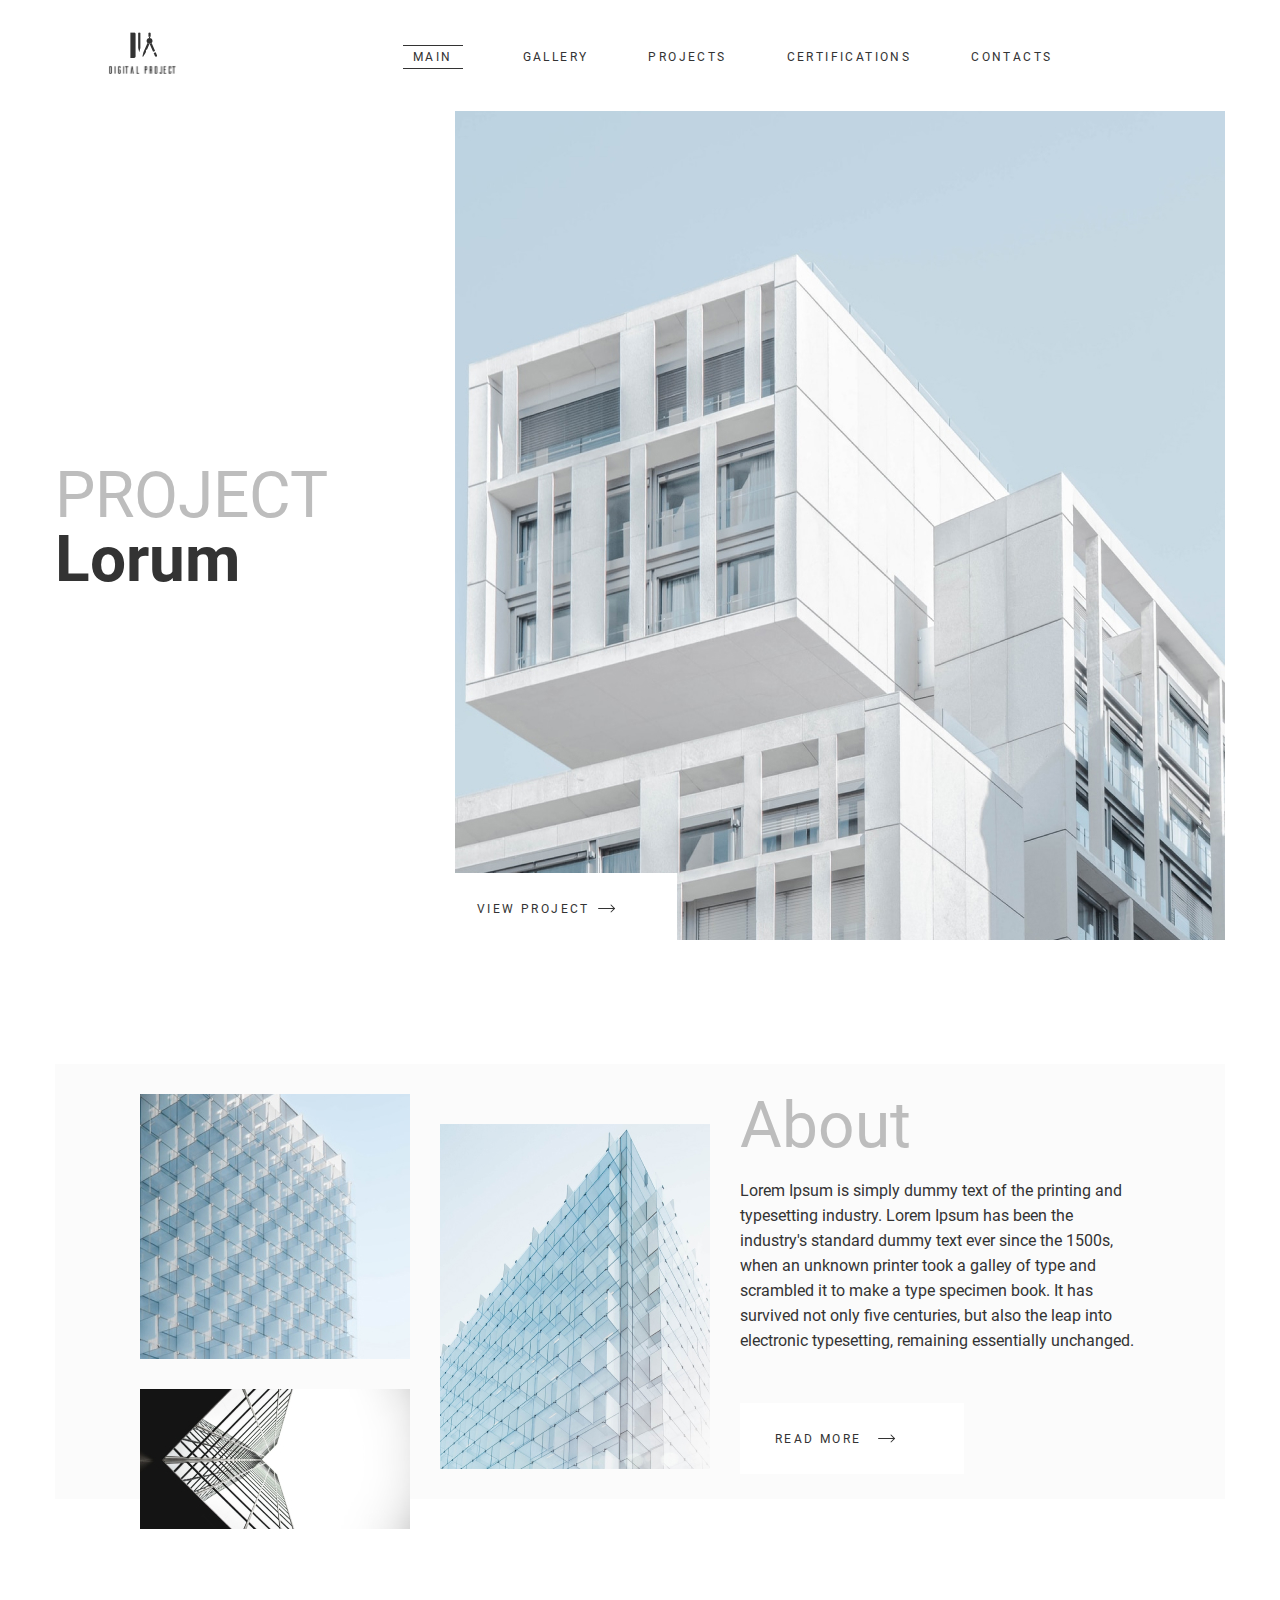
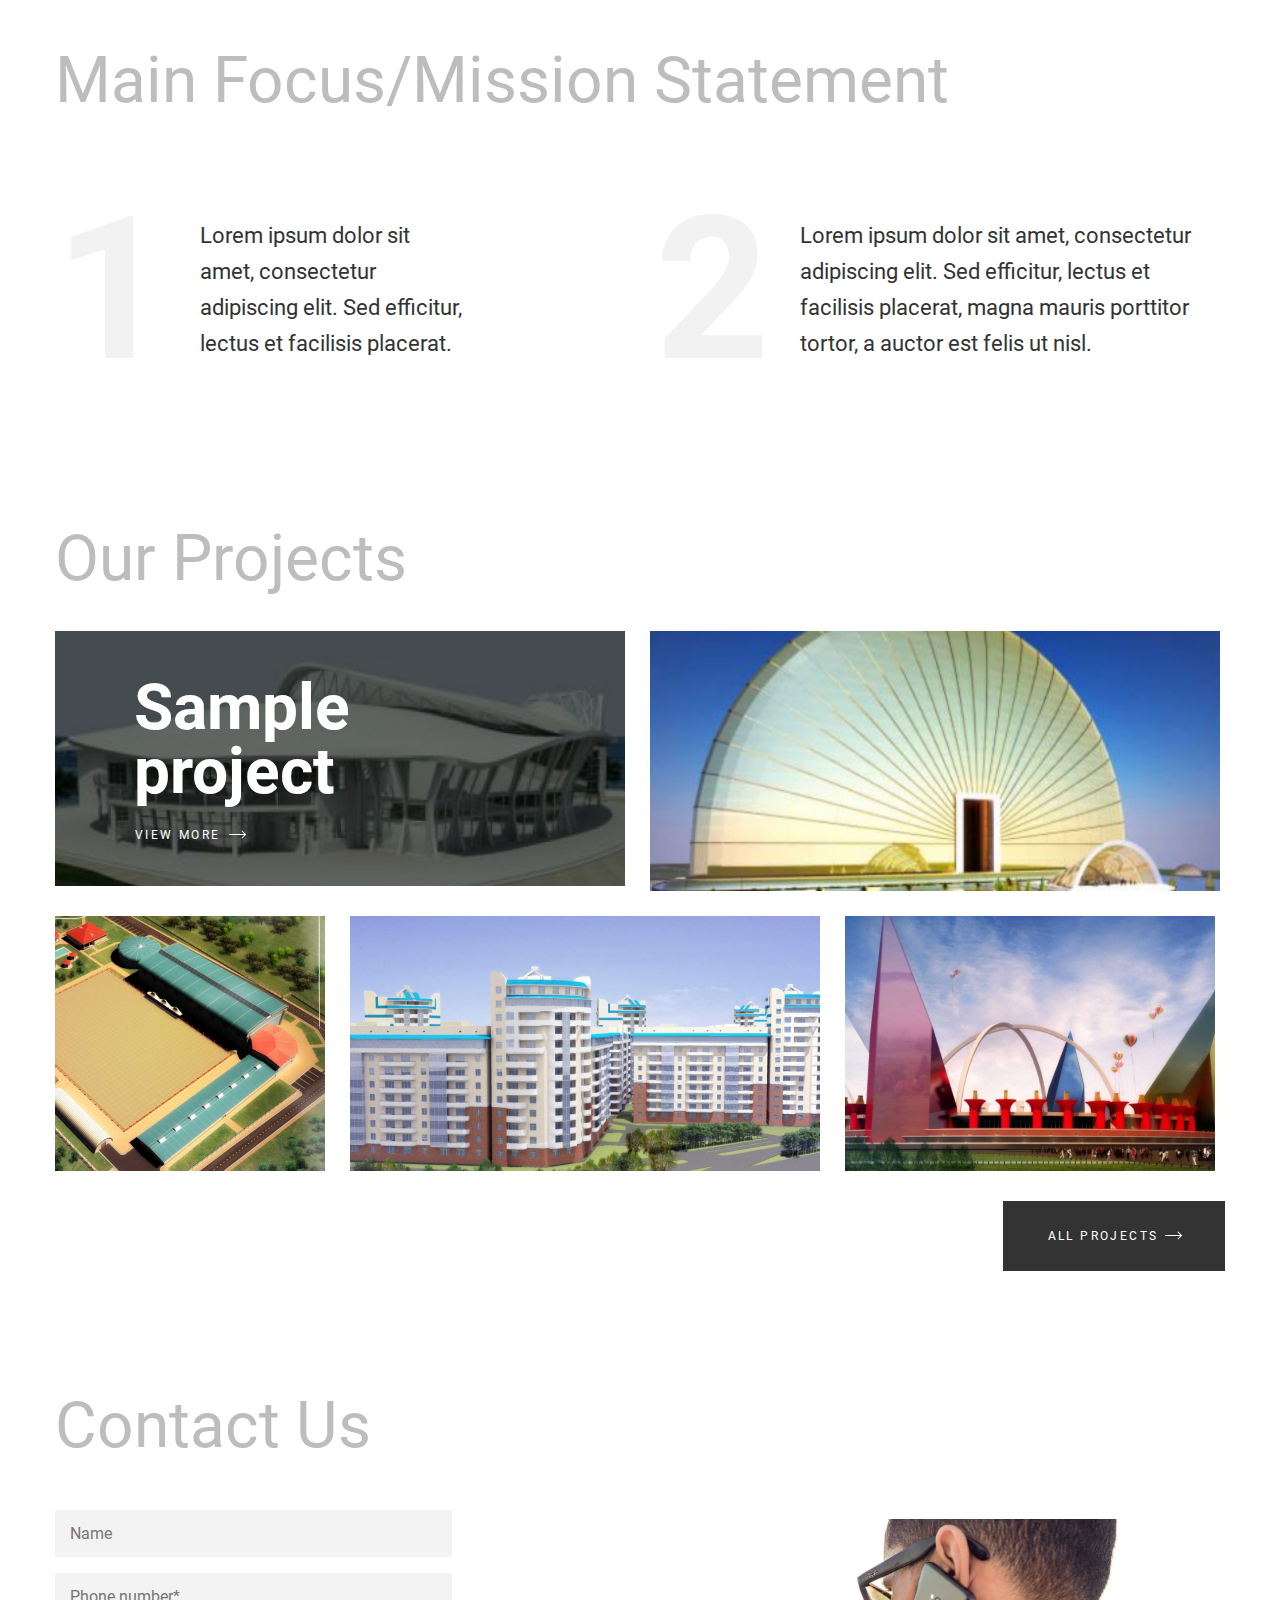
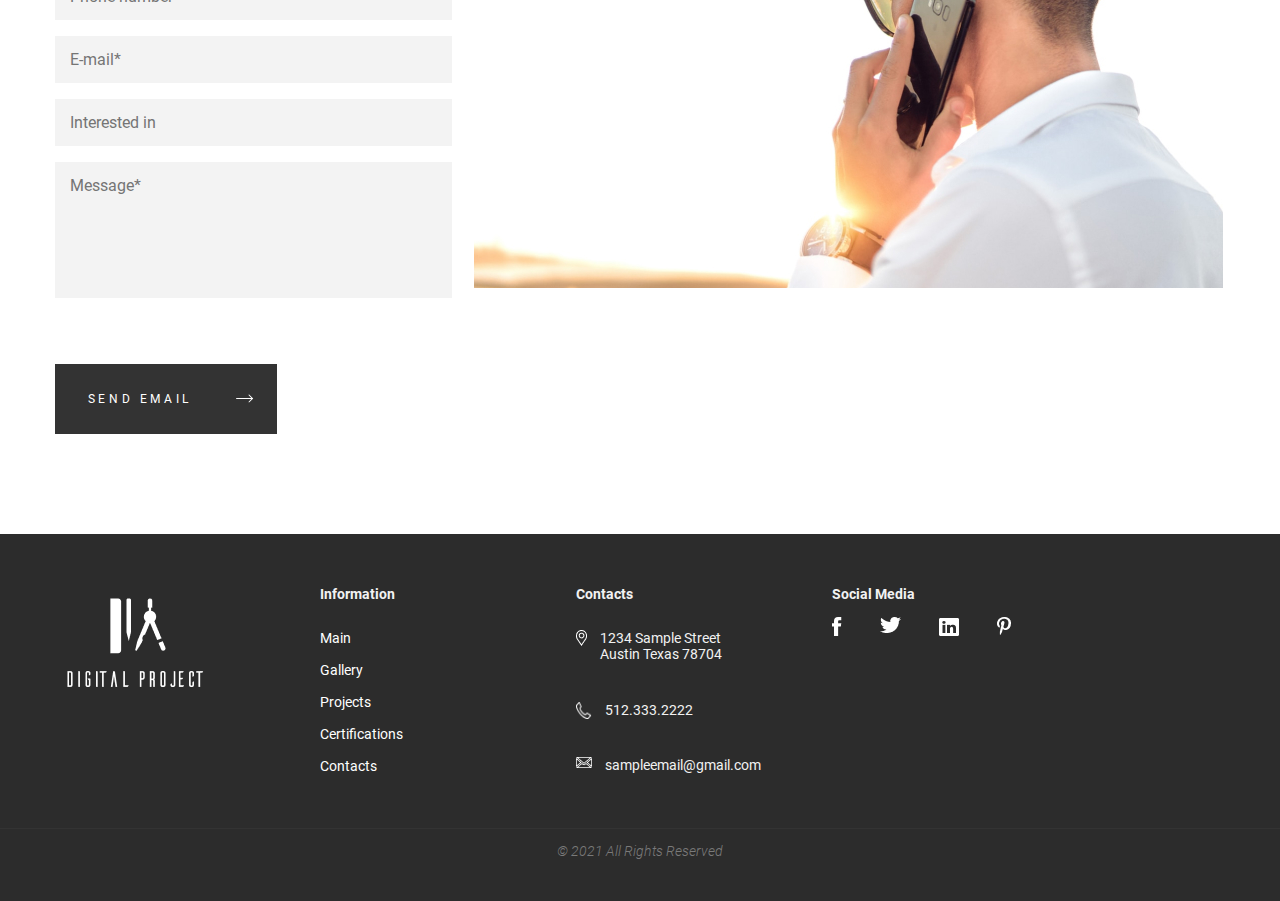
==== index.html @ c63ea902 "add" ====
<!DOCTYPE html>
<html lang="en">

<head>
    <meta charset="UTF-8">
    <meta http-equiv="X-UA-Compatible" content="IE=edge">
    <meta name="viewport" content="width=device-width, initial-scale=1.0">
    <title>DIGITAL PROJECT</title>
    <link rel="stylesheet" href="styles/normalize.css">
    <link rel="stylesheet" href="styles/style.css">
    <link rel="shortcut icon" href="assets/icons/logo-digital-project.svg" type="logo/svg">

</head>

<body>
    <!--Header start-->
    <header class="header">
        <div class="wrapper-full">
            <div class="header__container">
                <div class="header__logo">
                    <a href="#!" class="header__logo-link">
                        <img src="assets/icons/logo-digital-project.svg" alt="Digital project">
                    </a>
                </div>
                <nav class="header__nav">
                    <ul class="header__list">
                        <li class="header__list-item">
                            <a href="#!" class="header__nav-link header__nav-link-title">MAIN</a>
                        </li>
                        <li class="header__list-item">
                            <a href="#!" class="header__nav-link">GALLERY</a>
                        </li>
                        <li class="header__list-item">
                            <a href="project-1.html" class="header__nav-link">PROJECTS</a>
                        </li>
                        <li class="header__list-item">
                            <a href="#!" class="header__nav-link">CERTIFICATIONS</a>
                        </li>
                        <li class="header__list-item">
                            <a href="#!" class="header__nav-link">CONTACTS</a>
                        </li>
                    </ul>
                </nav>
            </div>
        </div>
    </header>
    <!--Header end-->
    <main class="main">
        <!--Hero start-->
        <div class="wrapper">
            <section class="hero">
                <div class="hero__title">
                    <h1 class="hero__title-first">PROJECT</h1>
                    <h2 class="hero__title-second">Lorum</h2>
                </div>
                <div class="hero__image">
                    <img class="hero__image-project-lorum" src="assets/images/img-project-lorum.jpg"
                        alt="Project Lorum">
                    <div class="hero__link">
                        <a href="#!" class="hero__link-view-project">VIEW PROJECT</a>
                    </div>
                </div>
            </section>
        </div>
        <!--Hero end-->

        <!--About start-->
        <div class="wrapper about__wrapper">
            <section class="about">

                <div class="about__images-wrapper">
                    <img src="assets/images/building-1.jpg" alt="Фотография белого здания на фоне неба.">
                    <img src="assets/images/building-3.jpg" alt="Фотография  белого здания.">
                    <img src="assets/images/building-2.jpg" alt="Фотография здания, вид снизу.">
                </div>

                <div class="about__content-wrapper">
                    <h2 class="about__title grey__title">About</h2>
                    <p class="about__text">
                        Lorem Ipsum is simply dummy text of the printing and typesetting industry. Lorem Ipsum has been
                        the
                        industry's standard dummy text ever since the 1500s, when an unknown printer took a galley of
                        type
                        and scrambled it to make a type specimen book. It has survived not only five centuries, but also
                        the
                        leap into electronic typesetting, remaining essentially unchanged.
                    </p>
                    <a href="#" class="about__link">Read More<img src="../assets/images/arrow-right.svg" alt="Стрелка вправо."></a>
                </div>
            </section>
        </div>
        <!--About end-->

        <!--Main-focus start-->
        <div class="wrapper main-focus__wrapper">
            <section class="main-focus">
                <h2 class="main-focus__title grey__title">Main Focus/Mission Statement</h2>
                <ol class="main-focus__list">
                    <li class="main-focus__item">Lorem ipsum dolor sit amet, consectetur adipiscing elit. Sed efficitur,
                        lectus et facilisis placerat.</li>
                    <li class="main-focus__item">Lorem ipsum dolor sit amet, consectetur adipiscing elit. Sed efficitur,
                        lectus et facilisis placerat, magna mauris porttitor tortor, a auctor est felis ut nisl.</li>
                </ol>
            </section>
        </div>
        <!--Main-focus end-->

       <!--Our-projests start-->

     <div class="wrapper our-projects__wrapper">
        <section class="our-projects">
           <h2 class="our-projects__title">Our Projects</h2>

            <div class="our-projects__container">
              
                <div class="our-projects__container__main">
                <h2 class="our-projects__container__main__title">Sample project</h2>
                <img class="our-projects__container__main__image" src="assets/images/our-projects-1.jpg" alt="Проект здания">
                
                <div class="our-projects__container__main__link">
                  <a href="#" class="our-projects__container__main__link-view-more">VIEW MORE</a>
                </div>
                </div>

               <img src="assets/images/our-projects-2.jpg" alt="Проект здания в виде веера">
               <img src="assets/images/our-projects-3.jpg" alt="Проект придомовой территории">
               <img src="assets/images/our-projects-4.jpg" alt="Проект жилищного комплекса">
               <img src="assets/images/our-projects-5.jpg" alt="Архитектурный проект">
            </div>
  
          <div class="our-projects__link">
           <a href="#!" class="our-projects__link-all-projects">ALL PROJECTS</a>
          </div>
       </div>
    </section>

    <!--Our-projests end-->


    <!--Contact-us start-->

    <div class="wrapper contact-us__wrapper">
    <section class="contact-us">
       <h2 class="contact-us__title">Contact Us</h2>

       <div class="contact-us__content">
        <form class="contact-us__content__form" action="script.php" method="post" >
              <p>
              <input type="text" name="name" id="name" placeholder="Name"/> 
              </p>
              <p>
              <input type="tel" name="number" id="number" placeholder="Phone number*" required/> 
              </p>
              <p>
              <input type="email" class="form-control" name="e-mail" id="e-mail" placeholder="E-mail*" required/>
              </p>
              <p>
              <input type="text" name="interest" id="interest" placeholder="Interested in"/>
              </p>
              <p >
              <input class="textarea" type="text" name="message" id="message" placeholder="Message*" required/>
              </p>
              <div class="contact-us__content__form-button">
                <input class="contact-us__content__form-button-send-email" type="button" value="Send email">
              </div>
        </form>
           <div class="contact-us__content-image">
             <img class="contact-us__content-image-send-email" src="assets/images/contact-us.jpg" alt="contact-us">
           </div>

       </div>
     </section>
 </div>
<!--Contact-us end-->

    </main>

<!-- Footer start -->
    <footer class="footer">
        <div class="footer__logo">
            <img class="footer__logo__pic" src="/assets/icons/footer-logo.png" alt="Digital-Project-logo">
        </div>
        <div class="footer__info">
            <p class="info__subtitle">Information</p>
            <nav class="info__nav">
                <ul class="info__list">
                    <li class="info__list-item">
                        <a class="info__list-item__link" href="#!">Main</a>
                    </li>
                    <li class="info__list-item">
                        <a class="info__list-item__link" href="#!">Gallery</a>
                    </li>
                    <li class="info__list-item">
                        <a class="info__list-item__link" href="#!">Projects</a>
                    </li>
                    <li class="info__list-item">
                        <a class="info__list-item__link" href="#!">Certifications</a>
                    </li>
                    <li class="info__list-item">
                        <a class="info__list-item__link" href="#!">Contacts</a>
                    </li>
                </ul>
            </nav>
        </div>
        <div class="footer__contacts">
            <p class="contacts__subtitle">Contacts</p>
            <div class="contacts__address">
                <img class="contacts__address__icon" src="/assets/icons/logo-contacts-address.png" alt="address-icon">
                <p class="contacts__address__text">1234 Sample Street <br> Austin Texas 78704</p>
            </div>
            <div class="contacts__phone">
                <img class="contacts__phone__icon" src="/assets/icons/logo-contacts-phone.png" alt="contact-icon">
                <p class="contacts__phone__text">512.333.2222</p>
            </div>
            <div class="contacts__email">
                <img class="contacts__email__icon" src="/assets/icons/logo-contacts-email.png" alt="email-icon">
                <p class="contacts__email__text">sampleemail@gmail.com</p>
            </div>
        </div>
        <div class="footer__social-media">
            <p class="social-media__subtitle">Social Media</p>
            <div class="social-media__logos">
            <div class=" social-media__facebook">
                <a class="social-media__facebook__link" href="#!"><img class="social-media__facebook__logo" src="/assets/icons/logo-social-facebook.png" alt="facebook-icon"></a>
            </div>
            <div class="social-media__logos  social-media__twitter">
                <a class="social-media__twitter__link" href="#!"><img class="social-media__twitter__logo" src="/assets/icons/logo-social-twitter.png" alt="twitter-logo"></a>
            </div>
            <div class="social-media__logos  social-media__linkedin">
                <a class="social-media__linkedin__link" href="#!"><img class="social-media__linkedin__logo" src="/assets/icons/logo-social-linkedin.png" alt="linkedin-logo"></a>
            </div>
            <div class="social-media__logos  social-media__pinterest">
                <a class="social-media__pinterest__link" href="#!"><img class="social-media__pinterest__logo" src="/assets/icons/logo-social-pinterest.png" alt="pintereast-logo"></a>
            </div>
        </div>
    </div>
        <address class="footer__address">
            <p class="address__text">&copy; 2021 All Rights Reserved</p>
        </address>
    </footer>
</body>

</html>
---- styles/style.css ----
/* roboto-300italic - latin */
@font-face {
    font-display: swap;
    /* Check https://developer.mozilla.org/en-US/docs/Web/CSS/@font-face/font-display for other options. */
    font-family: 'Roboto';
    font-style: italic;
    font-weight: 300;
    src: url('../assets/fonts/roboto-v30-latin-300italic.woff2') format('woff2'),
        /* Chrome 36+, Opera 23+, Firefox 39+ */
        url('../assets/fonts/roboto-v30-latin-300italic.woff') format('woff');
    /* Chrome 5+, Firefox 3.6+, IE 9+, Safari 5.1+ */
}

/* roboto-regular - latin */
@font-face {
    font-display: swap;
    /* Check https://developer.mozilla.org/en-US/docs/Web/CSS/@font-face/font-display for other options. */
    font-family: 'Roboto';
    font-style: normal;
    font-weight: 400;
    src: url('../assets/fonts/roboto-v30-latin-regular.woff2') format('woff2'),
        /* Chrome 36+, Opera 23+, Firefox 39+ */
        url('../assets/fonts/roboto-v30-latin-regular.woff') format('woff');
    /* Chrome 5+, Firefox 3.6+, IE 9+, Safari 5.1+ */
}

/* roboto-500 - latin */
@font-face {
    font-display: swap;
    /* Check https://developer.mozilla.org/en-US/docs/Web/CSS/@font-face/font-display for other options. */
    font-family: 'Roboto';
    font-style: normal;
    font-weight: 500;
    src: url('../assets/fonts/roboto-v30-latin-500.woff2') format('woff2'),
        /* Chrome 36+, Opera 23+, Firefox 39+ */
        url('../assets/fonts/roboto-v30-latin-500.woff') format('woff');
    /* Chrome 5+, Firefox 3.6+, IE 9+, Safari 5.1+ */
}

/* roboto-700 - latin */
@font-face {
    font-display: swap;
    /* Check https://developer.mozilla.org/en-US/docs/Web/CSS/@font-face/font-display for other options. */
    font-family: 'Roboto';
    font-style: normal;
    font-weight: 700;
    src: url('../assets/fonts/roboto-v30-latin-700.woff2') format('woff2'),
        /* Chrome 36+, Opera 23+, Firefox 39+ */
        url('../assets/fonts/roboto-v30-latin-700.woff') format('woff');
    /* Chrome 5+, Firefox 3.6+, IE 9+, Safari 5.1+ */
}

html {
    height: 100%;
    /* Делаем стики-футер */
}

*,
:after,
:before {
    -webkit-box-sizing: content-box;
    -moz-box-sizing: content-box;
    box-sizing: content-box;
}

body {
    font-family: 'Roboto', sans-serif;
    font-style: normal;
    font-weight: 400;
    font-size: 16px;
    line-height: 1.2;
    color: #333333;
    /* Делаем стики-футер */
    display: grid;
    grid-template-rows: auto 1fr auto;
    min-height: 100%;
}

img {
    max-width: 100%;
}

.wrapper-full {
    max-width: 1440px;
    margin: 0 auto;
    padding: 0 15px;

}

.wrapper {
    max-width: 1170px;
    margin: 0 auto;
    padding: 0 15px;

}

.grey__title {
    font-weight: 300;
    font-size: 64px;
    line-height: 64px;
    color: #BDBDBD;
}

.black-text {
    color: #333333;
    font-weight: 700;
}

.visually-hidden {
    position: absolute;
    width: 1px;
    height: 1px;
    margin: -1px;
    border: 0;
    padding: 0;
    white-space: nowrap;
    clip-path: inset(100%);
    clip: rect(0 0 0 0);
    overflow: hidden;
}


/* Header styles start */

header {
    width: 100%;
    top: 0;
}

.header__container {
    display: flex;
    flex-wrap: wrap;
    align-items: center;
    justify-content: space-around;
    padding-top: 30px;
    padding-bottom: 30px;
}

.header__list {
    display: flex;
    flex-wrap: wrap;
}

.header__list-item {
    list-style: none;
    margin-right: 60px;
}

.header__list-item:last-child {
    margin-right: 120px;
}

.header__nav-link {
    font-size: 12px;
    line-height: 12px;
    text-transform: uppercase;
    letter-spacing: 0.2em;
    color: #333333;
    text-decoration: none;
}

.header__nav-link:hover,
.header__nav-link:active,
.header__nav-link:focus {
    opacity: 0.40;
}

.header__nav-link-title {
    padding: 4px 10px;
    border-top: solid 1.5px #333333;
    border-bottom: solid 1.5px #333333;
}

/*hamburger-menu start*/

.checkbox-toggle {
    display: none;
}

.hamburger-menu {
    display: none;
    font-size: 24px;
    cursor: pointer;
}

.hamburger-line {
    background-color: #333333;
    display: block;
    height: 2px;
    position: relative;
    width: 44px;
}

.hamburger-line::before,
.hamburger-line::after {
    background-color: #333333;
    display: block;
    content: '';
    position: absolute;
    transition: all .3s;
    width: 100%;
    height: 100%;
}

.hamburger-line::before {
    top: 10px;
}

.hamburger-line::after {
    top: -10px;
}

/*hamburger-menu end*/


/* Header styles end */

/* Hero styles start */
.hero {
    display: flex;
    flex-wrap: wrap;
    align-items: center;
    justify-content: space-between;
    margin-bottom: 120px;
}

.hero__title-first {
    font-weight: 300;
    font-size: 64px;
    line-height: 64px;
    color: #BDBDBD;
    margin: 0px;
}

.hero__title-second {
    font-weight: 700;
    font-size: 64px;
    line-height: 64px;
    color: #333333;
    margin: 0px;
}

.hero__image {
    position: relative;
}

.hero__link {
    width: 222px;
    height: 71px;
    display: flex;
    align-items: center;
    position: absolute;
    transform: translateY(-100%);
    background-color: white;
}

.hero__link-view-project {
    font-size: 12px;
    line-height: 12px;
    letter-spacing: 0.2em;
    text-transform: uppercase;
    color: #333333;
    text-decoration: none;
    background: url(../assets/images/icon-hero-link.svg) no-repeat 90% center;
    transition: .6s all;
    padding: 30px 42px 30px 22px;
}

.hero__link-view-project:hover,
.hero__link-view-project:focus {
    background: url(../assets/images/icon-hero-link.svg) no-repeat right center;
    opacity: .65;
}

/* Hero styles end */

/* About styles start */

.about__wrapper {
    margin-bottom: 150px;
}


.about {
    display: flex;
    flex-wrap: wrap;
    justify-content: center;
    background-color: #FBFBFB;
    height: 435px;
}

.about__images-wrapper {
    width: 570px;
    display: grid;
    grid-template-columns: 1fr 1fr;
    grid-template-areas: "image1 image2"
        "image3 image2";
    gap: 30px;
}

.about__images-wrapper img:nth-child(1) {
    margin-top: 30px;
    grid-area: image1;
}

.about__images-wrapper img:nth-child(2) {
    margin-top: 60px;
    grid-area: image2;
}

.about__images-wrapper img:nth-child(3) {
    grid-area: image3;
}

.about__content-wrapper {
    width: 400px;
    margin-left: 30px;
    display: flex;
    flex-direction: column;
}

.about__title {
    margin: 0;
    margin-top: 30px;
}

.about__text {
    line-height: 25px;
    margin: 0;
    margin-top: 20px;
}

.about__link {
    text-decoration: none;
    font-weight: 400;
    font-size: 12px;
    line-height: 12px;
    letter-spacing: 0.2em;
    text-transform: uppercase;
    color: #333333;
    padding: 30px 68px 29px 35px;
    background-color: #ffffff;
    align-self: flex-start;
    margin-top: 50px;
    background-color: #ffffff;
    margin-bottom: 30px;
}

.about__content-wrapper img {
    margin-left: 16px;
}

.about__link:hover,
.about__link:focus {
    opacity: .65;
}

.about__link img:hover {
    transition: .6s all;
}

/* About styles end */

/* Main-focus styles start */

.main-focus__wrapper {
    margin-bottom: 120px;
}

.main-focus__title {
    margin-bottom: 60px;
}

.main-focus__list li {
    display: flex;
    font-size: 22px;
    line-height: 36px;
    color: #333333;
    align-items: center;
    gap: 30px;
}

.main-focus__list li:first-child {
    width: 413px;
}

.main-focus__list li:nth-child(2) {
    width: 570px;
}

.main-focus__list {
    list-style-type: none;
    /* Убираем исходные маркеры */
    counter-reset: my-counter;
    /* Задаём имя счетчика */
    display: flex;
    flex-wrap: wrap;
    justify-content: space-between;
    padding: 0;
}

.main-focus__list li::before {
    content: counter(my-counter);
    /* Выводим число */
    counter-increment: my-counter;
    /* Увеличиваем значение счётчика */
    font-style: normal;
    font-weight: 900;
    font-size: 200px;
    line-height: 234px;
    color: #F2F2F2;
    display: block;
}

@media (max-width: 1046px) {
    .about {
        height: 100%;
    }
}

/* Main-focus styles end */

/* Our-projects styles start */

.our-projects__wrapper {
    width: 100%;
    margin-bottom: 70px;
}


.our-projects__title {
    font-weight: 300;
    font-size: 64px;
    line-height: 64px;
    color: #BDBDBD;
    margin-bottom: 40px;
}

.our-projects__container {
    display: flex;
    flex-wrap: wrap;
    gap: 25px;

}

.our-projects__container__main {
    position: relative;
}

.our-projects__container__main__title {
    font-style: normal;
    font-weight: 700;
    font-size: 64px;
    line-height: 64px;
    color: #FFFFFF;
    width: 64px;
    position: absolute;
    top: 120px;
    left: 79px;
    transform: translateY(-100%);
    z-index: 1;
}

.our-projects__container__main__link {
    width: 221.81px;
    height: 71px;
    display: flex;
    align-items: center;
    position: absolute;
    left: 60px;
    padding-bottom: 20px;
    transform: translateY(-100%);
}

.our-projects__container__main__link-view-more {
    font-size: 12px;
    line-height: 12px;
    letter-spacing: 0.2em;
    text-transform: uppercase;
    color: white;
    text-decoration: none;
    background: url(../assets/images/arrow-2-right-long.svg) no-repeat 90% center;
    transition: .6s all;
    padding: 30px 42px 30px 20px;
}

.our-projects__container__main__link-view-more:hover,
.our-projects__container__main__link-view-more:focus {
    background: url(../assets/images/arrow-2-right-long.svg) no-repeat right center;
    opacity: .65;
}


.our-projects__container__main__image {
    filter: brightness(50%);
}


.our-projects__link {
    width: 221.81px;
    height: 70px;
    position: relative;
    display: flex;
    align-items: center;
    justify-content: center;
    transform: translateY(-100%);
    background-color: #333333;
    margin-top: 100px;
    margin-left: auto;
}

.our-projects__link-all-projects {
    font-size: 12px;
    line-height: 12px;
    letter-spacing: 0.2em;
    text-transform: uppercase;
    color: #ffffff;
    text-decoration: none;
    background: url(../assets/images/arrow-2-right-long.svg) no-repeat 90% center;
    transition: .6s all;
    padding: 30px 42px 30px 20px;
}

.our-projects__link-all-projects:hover,
.our-projects__link-all-projects:focus {
    background: url(../assets/images/arrow-2-right-long.svg) no-repeat right center;
    opacity: .65;
}

/* Our-projects styles end */

/* Contact-us styles start */

.contact-us {
    margin-bottom: 150px;
}

.contact-us__title {
    font-weight: 300;
    font-size: 64px;
    line-height: 30px;
    color: #BDBDBD;
}

.contact-us__content {
    display: flex;
    flex-wrap: wrap;
    gap: 22px;
}

input {
    background-color: #F3F3F3;
    border: none;
    width: 380px;
    height: 45px;
    color: #8D8D8D;
    padding-left: 15px;  
}


.textarea {
    padding-bottom: 90px;
}

.contact-us__content__form-button {
    position: relative;
    width: 221.81px;
    height: 70px;
    top: 120px;
    display: flex;
    align-items: center;
    justify-content: center;
    transform: translateY(-100%);
    background-color: #333333;
}


.contact-us__content__form-button-send-email {
    font-size: 12px;
    line-height: 12px;
    letter-spacing: 0.3em;
    text-transform: uppercase;
    color: #ffffff;
    text-decoration: none;
    background: url(../assets/images/arrow-2-right-long.svg) no-repeat 90% center;
    transition: .6s all;
    padding: 30px 72px 30px 20px;
}

.contact-us__content__form-button-send-email:hover,
.contact-us__content__form-button-send-email:focus {
    background: url(../assets/images/arrow-2-right-long.svg) no-repeat right center;
    opacity: .65;
}

.contact-us__content-image {
   margin-top: 25px;
}

/* Contact-us styles end */


/* Footer styles start */

.footer {
    background-color: #2C2C2C;
    color: #F2F2F2;
    font-size: 14px;
    display: grid;
    grid-template-columns: 25% 20% 20% 35%;
    grid-template-rows: 80% 20%;
}

.footer__logo {
    grid-column: 1 / 2;
    grid-row: 1 / 2;
    margin: 20% 20% 50% 20%;
}

.info__subtitle,
.social-media__subtitle,
.contacts__subtitle {
    font-weight: 700;
}

/* Info Block */
.footer__info {
    grid-column: 2 / 3;
    grid-row: 1 / 2;
    margin-top: 15%;
}

.info__list {
    padding-left: 0;
    padding-top: 5%;
}

.info__list-item {
    list-style-type: none;
    margin-bottom: 6%;
}

.info__list-item__link {
    text-decoration: none;
    color: white;
    font-weight: 300;
}

/* Contacts Block */

.footer__contacts {
    grid-column: 3 / 4;
    grid-row: 1 / 2;
    margin-top: 15%;
}

.contacts__address {
    display: flex;
    padding-top: 5%;
}

.contacts__address__text,
.contacts__phone__text,
.contacts__email__text {
    margin: 0% 40% 15% 5%;
}

.contacts__address__icon {
    max-height: 16px;
    max-width: 11px;
}

.contacts__phone {
    display: flex;
}

.contacts__phone__icon {
    max-height: 17px;
    max-width: 16px;
}

.contacts__email {
    display: flex;
}

.contacts__email__icon {
    max-height: 11px;
    max-width: 16px;
}

/* Social-media Block */

.footer__social-media {
    grid-column: 4 / 5;
    grid-row: 1 / 2;
    margin-top: 8.5%;
    margin-right: 60%;
}

.social-media__logos {
    display: flex;
    justify-content: space-between;
}

/* Address Block */

.footer__address {
    grid-column: 1 / 5;
    grid-row: 2 / 3;
    border-top: solid 1.5px #333333;
}

.address__text {
    color: rgba(200, 200, 200, 0.5);
    text-align: center;
}

/* Footer styles end */

/* Project-1 styles start */

.main-projects__title {
    margin: 0;
    padding: 0;
    display: block;
    width: 270px;
    margin-top: 60px;
    margin-bottom: 60px;
}

.main-projects__list {
    list-style-type: none;
    margin: 0;
    padding: 0;
    display: flex;
    flex-wrap: wrap;
    gap: 30px
}

.main-projects__item {
    width: 1170px;
    display: flex;
    gap: 30px;
}

.main-projects__subtitle {
    margin: 0;
    padding: 0;
    font-weight: 300;
    font-size: 40px;
    line-height: 47px;
    color: #BDBDBD;
    margin-top: 30px;
}

.main-projects__text {
    line-height: 25px;
    margin: 0;
    padding: 0;
    margin-top: 73px;
}

.main-projects__link {
    display: inline-flex;
    margin-top: 64px;
}

.pagination-wrapper {
    display: flex;
    align-items: center;
    margin-top: 60px;
    margin-bottom: 120px;
}

.pages__wrapper {
    font-style: normal;
    font-weight: 400;
    font-size: 24px;
    line-height: 24px;
    margin-right: 29px;
}

.pages__link {
    text-decoration: none;
    color: #BDBDBD;
}

.pages__link--active {
    color: #333333;
}

.pagination {
    list-style-type: none;
    margin: 0;
    padding: 0;
    display: flex;
    gap: 23px;
}

@media (max-width: 1212px) {

    .main-projects__title {
        margin-top: 30px;
    }

    .main-projects__item {
        flex-direction: column;
    }

    .main-projects__subtitle {
        margin-top: 0;
    }

    .main-projects__text {
        margin-top: 30px;
    }

    .main-projects__link {
        margin-top: 30px;
    }

    .pagination-wrapper {
        margin-bottom: 60px;
        margin-top: 30px;
    }
}


/* Project-1 styles ends */

/* Project-2 styles starts */

.flex-container {
    display: flex;
    flex-wrap: wrap;
    gap: 30px;
    margin-bottom: 169px;
}

.flex-container__text {
    max-width: 721px;
    line-height: 25px;
}

@media (max-width: 1217px) {
    .flex-container__second-image {
        display: none;
    }

    .flex-container__text {
        max-width: 100%;
    }

    .flex-container {
        margin-bottom: 60px;
    }
}


/* Main-Media start*/

@media screen and (max-width:1024px) {

    .header__list-item:last-child {
        margin-right: 0px;
    }

    .header__container {
        justify-content: space-between;
    }

}

@media screen and (max-width:808px) {
    .header__list {
        /* display: none;*/
        max-height: 0px;
        overflow: hidden;
        position: absolute;
        background-color: #BDBDBD;
        text-align: center;
        right: 0;
        left: 0;


    }

    .checkbox-toggle:checked~.header__list {
        display: block;
        max-height: 100%;
        transition: all .5s;
    }

    .hamburger-menu {
        display: block;
        padding: 20px 15px;
    }
}

/* Main-Media end*/
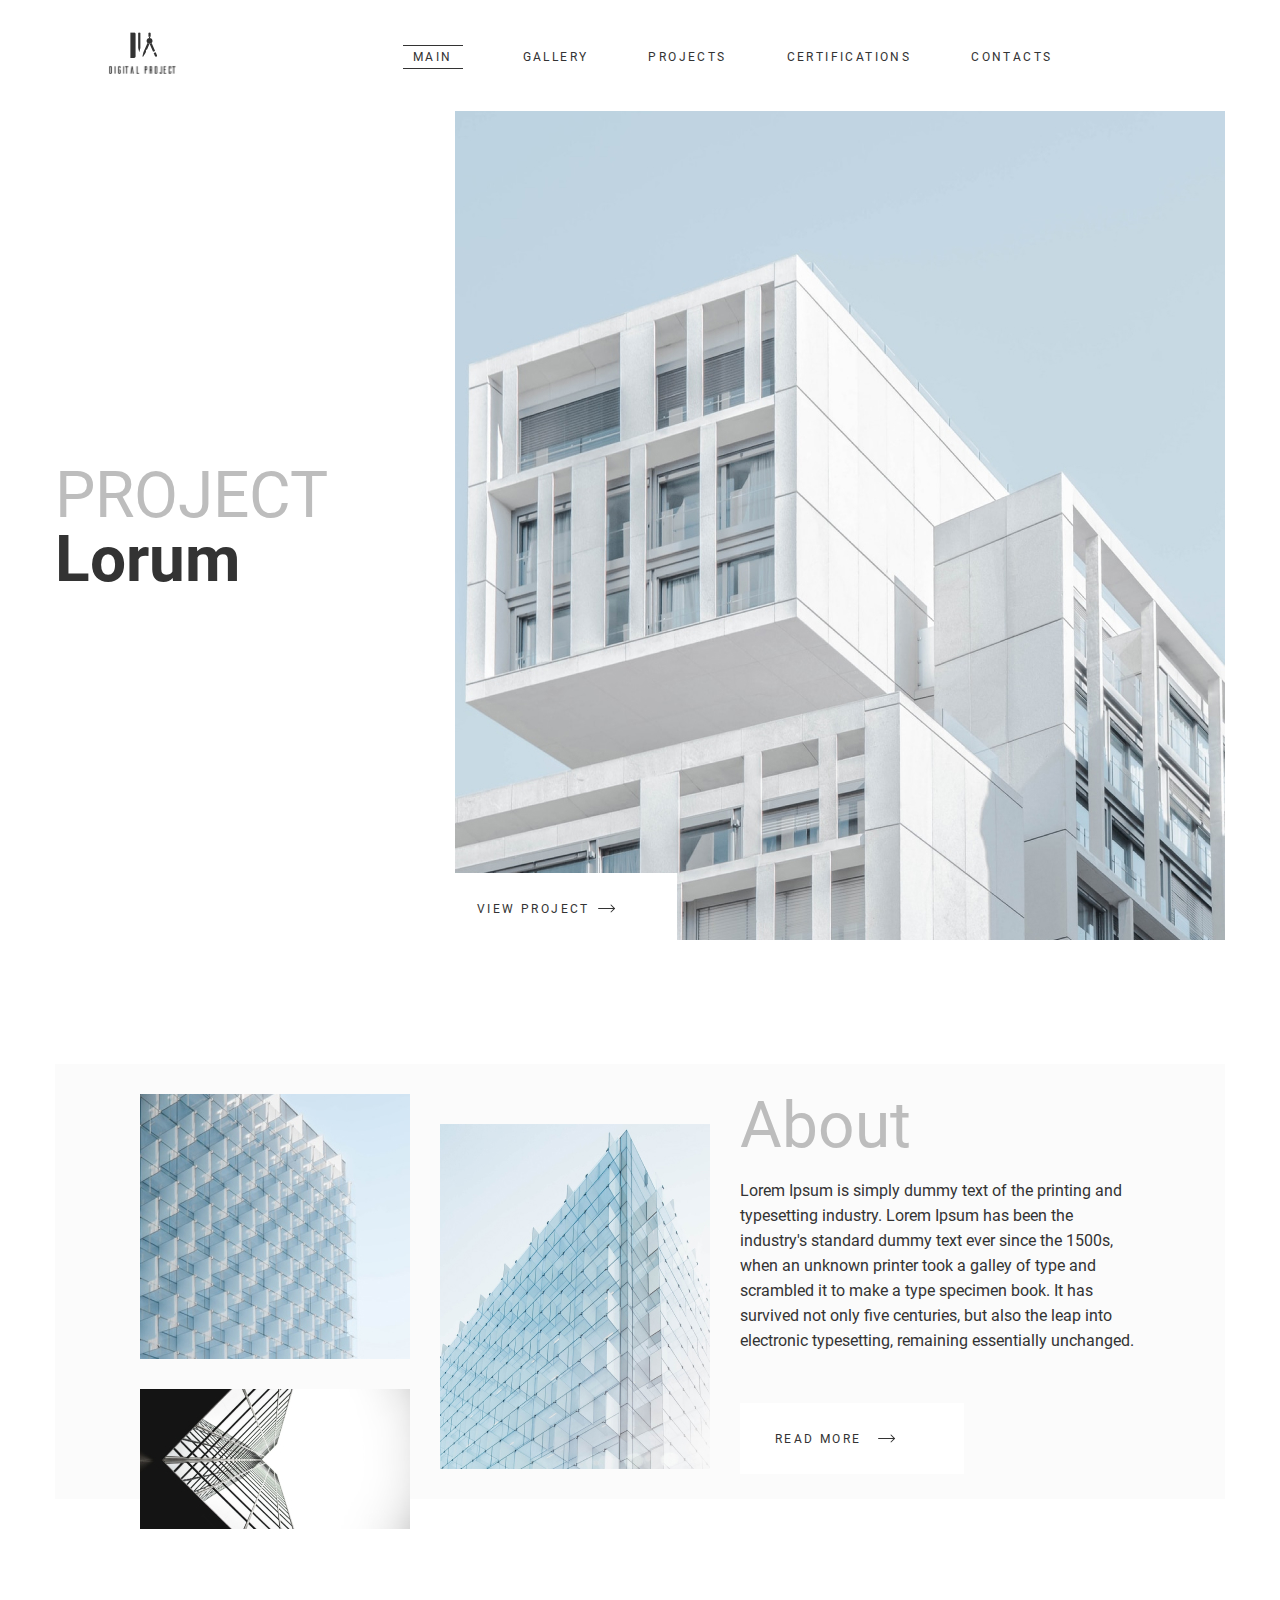
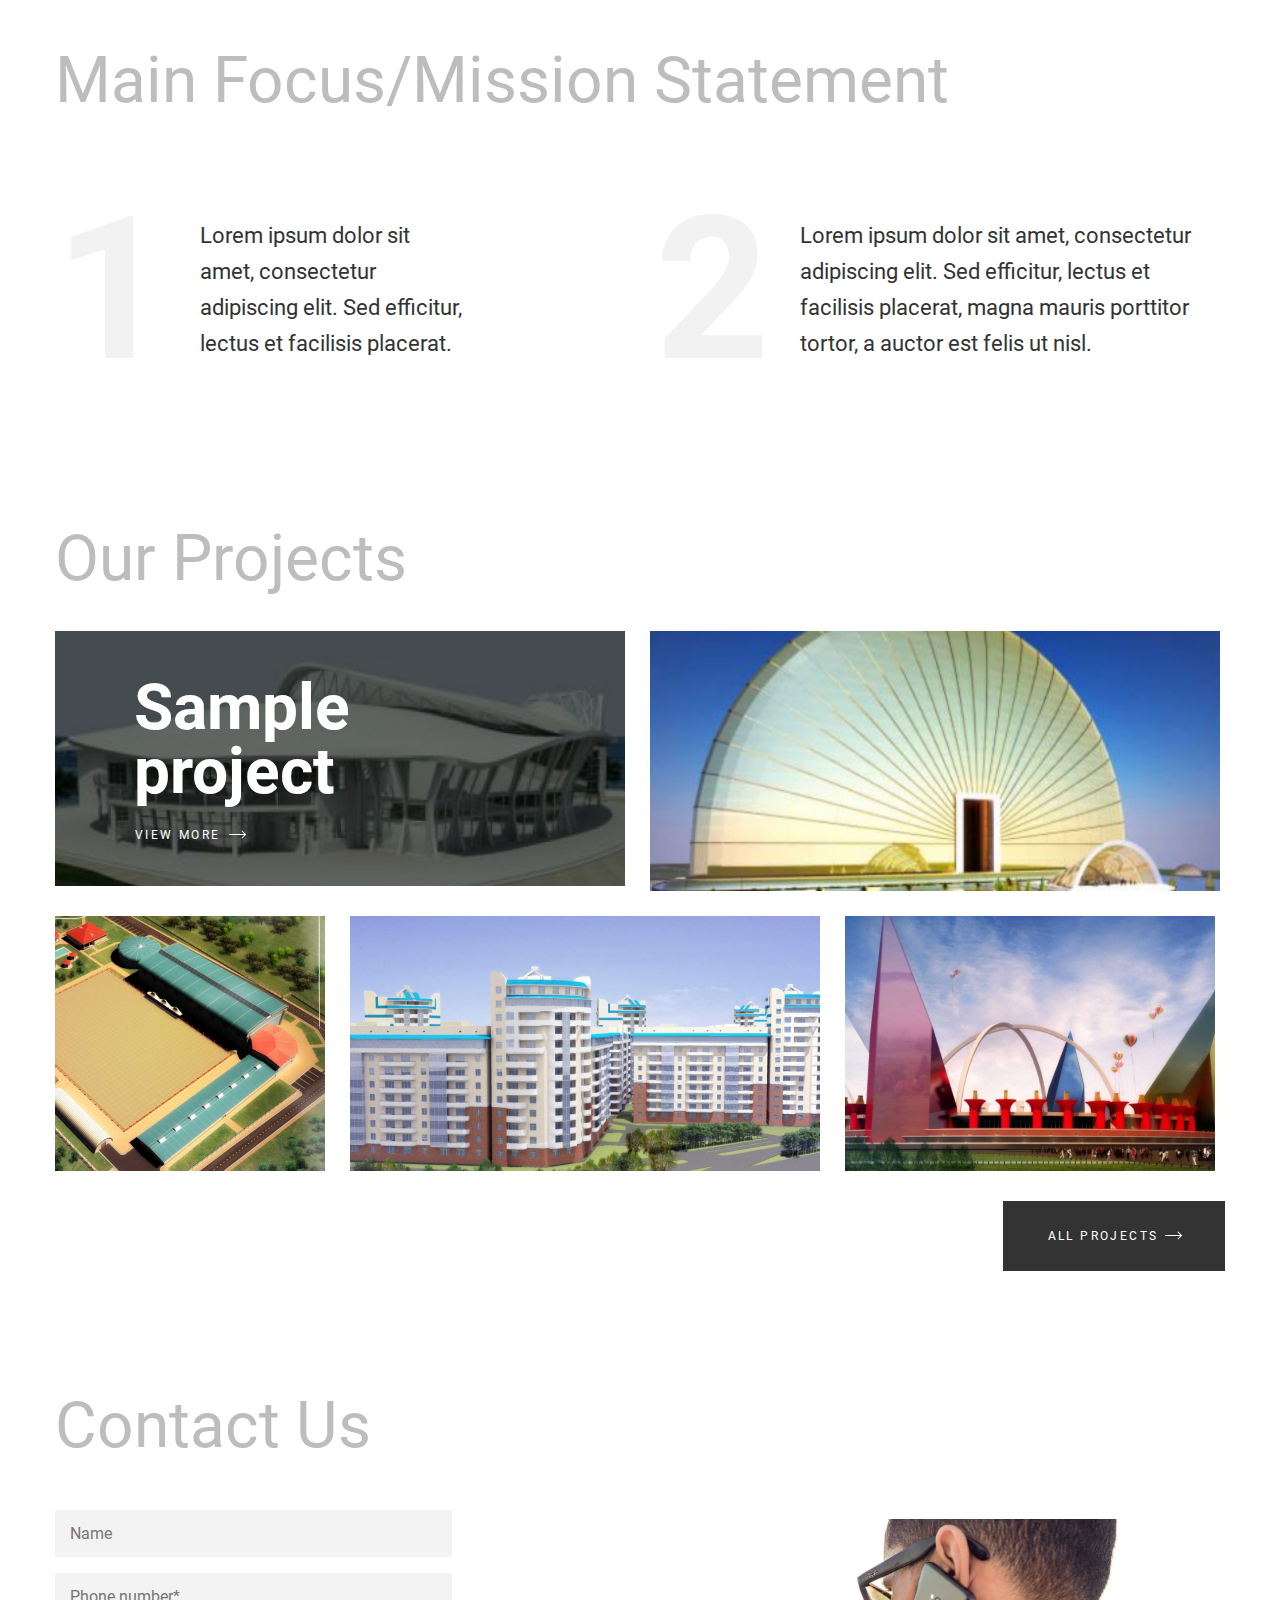
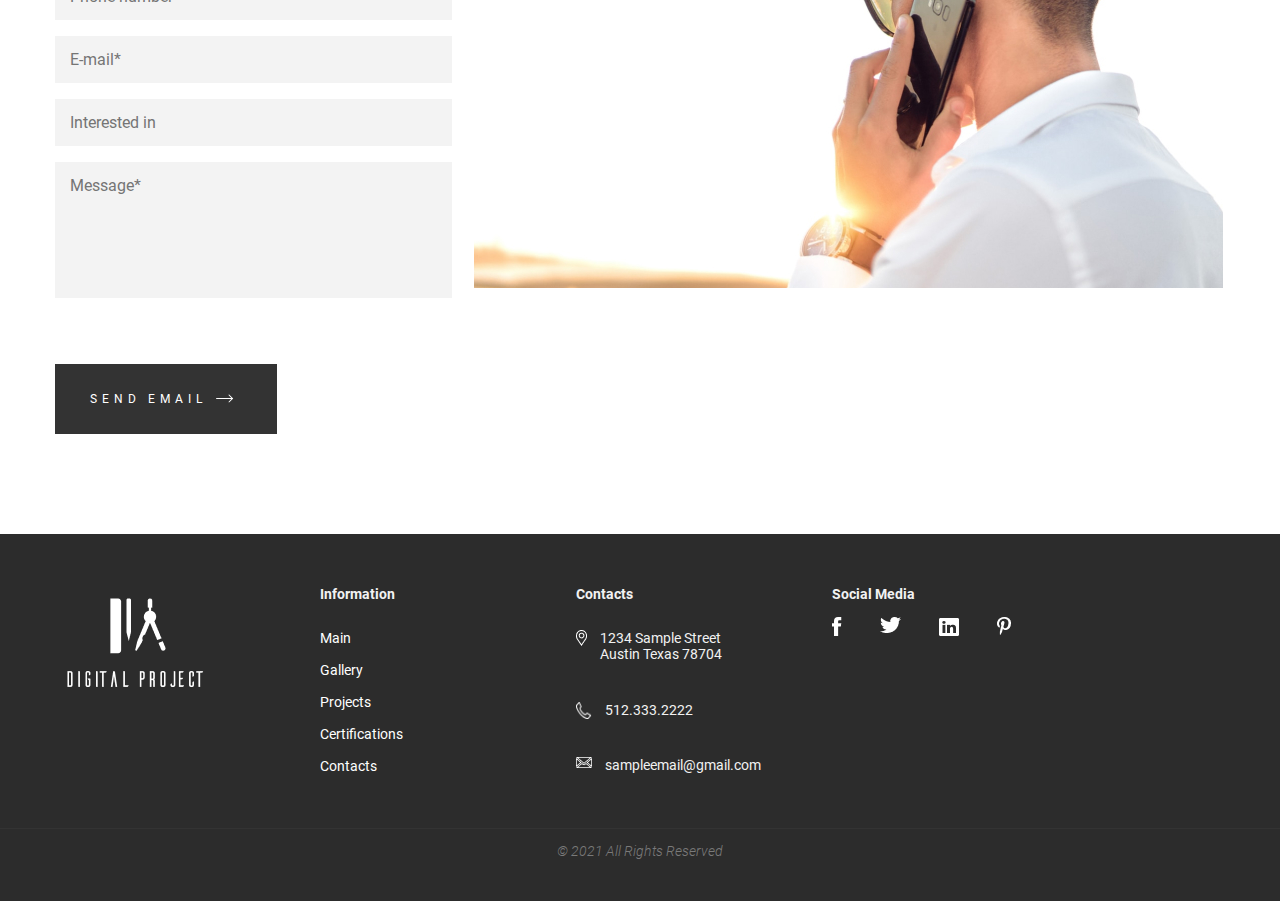
==== commit c91c3c34: "add" ====
--- a/index.html
+++ b/index.html
@@ -149,7 +149,7 @@
               <input type="text" name="name" id="name" placeholder="Name"/> 
               </p>
               <p>
-              <input type="tel" name="number" id="number" placeholder="Phone number*" required/> 
+              <input type="number" name="number" id="number" placeholder="Phone number*" required/> 
               </p>
               <p>
               <input type="email" class="form-control" name="e-mail" id="e-mail" placeholder="E-mail*" required/>
@@ -161,7 +161,7 @@
               <input class="textarea" type="text" name="message" id="message" placeholder="Message*" required/>
               </p>
               <div class="contact-us__content__form-button">
-                <input class="contact-us__content__form-button-send-email" type="button" value="Send email">
+                <input class="contact-us__content__form-button-send-email" type="submit" value="Send email">
               </div>
         </form>
            <div class="contact-us__content-image">
--- a/styles/style.css
+++ b/styles/style.css
@@ -578,13 +578,13 @@
 .contact-us__content__form-button-send-email {
     font-size: 12px;
     line-height: 12px;
-    letter-spacing: 0.3em;
+    letter-spacing: 0.4em;
     text-transform: uppercase;
     color: #ffffff;
     text-decoration: none;
-    background: url(../assets/images/arrow-2-right-long.svg) no-repeat 90% center;
-    transition: .6s all;
-    padding: 30px 72px 30px 20px;
+    background: url(../assets/images/arrow-2-right-long.svg) no-repeat 80% center;
+    transition: .8s all;
+    padding: 30px 55px 30px 20px;
 }
 
 .contact-us__content__form-button-send-email:hover,
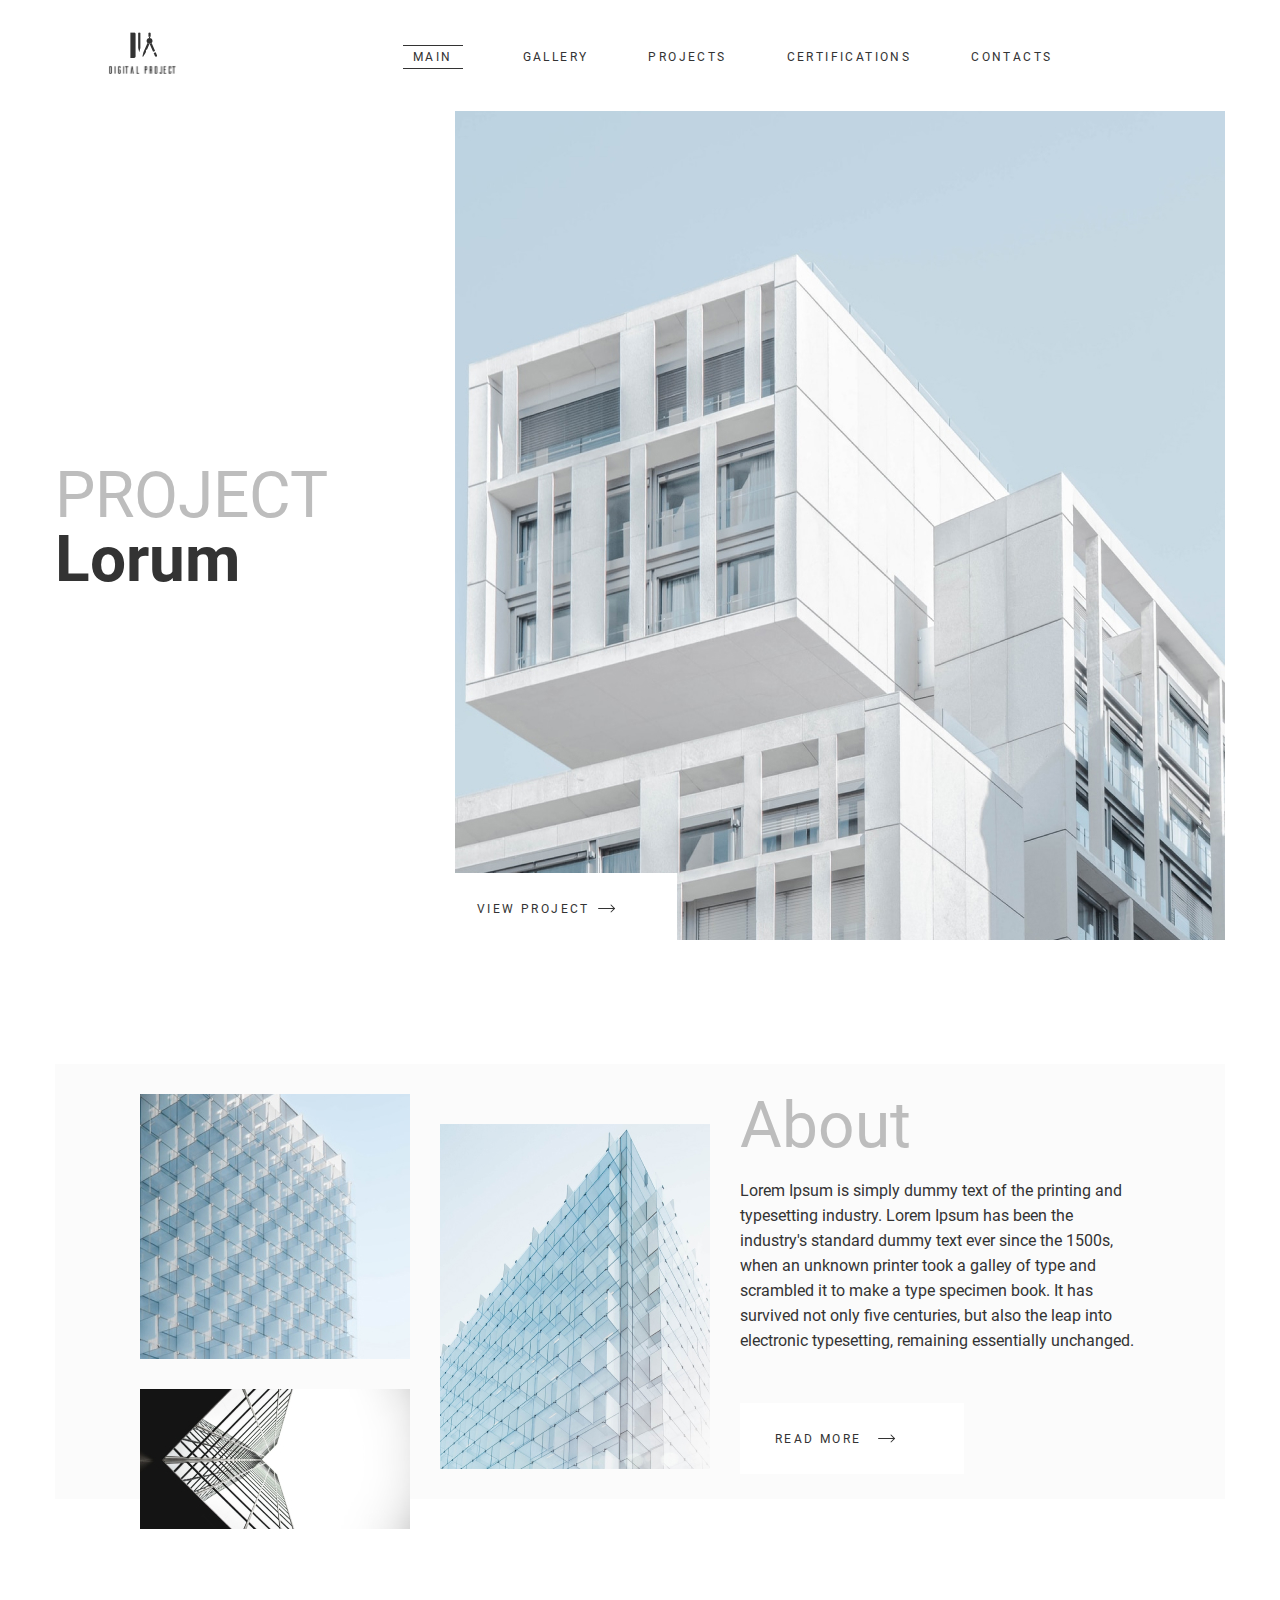
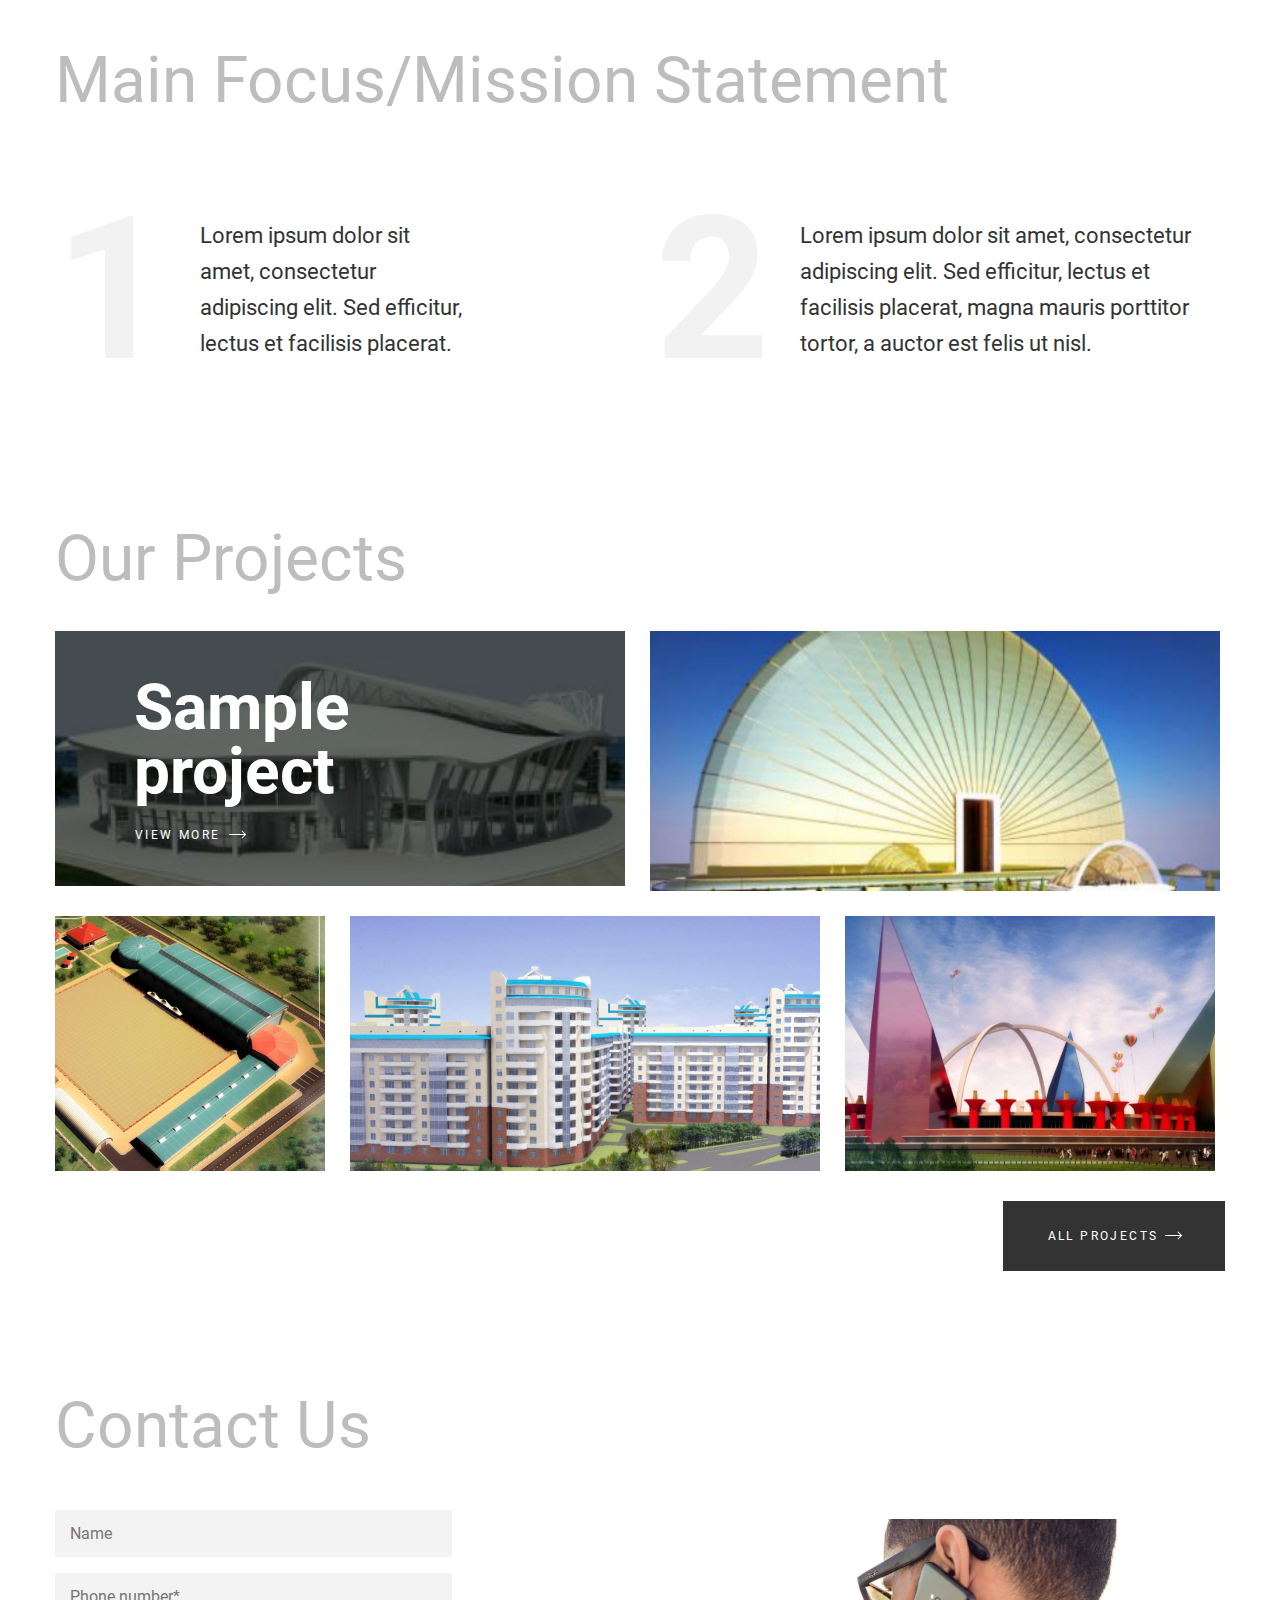
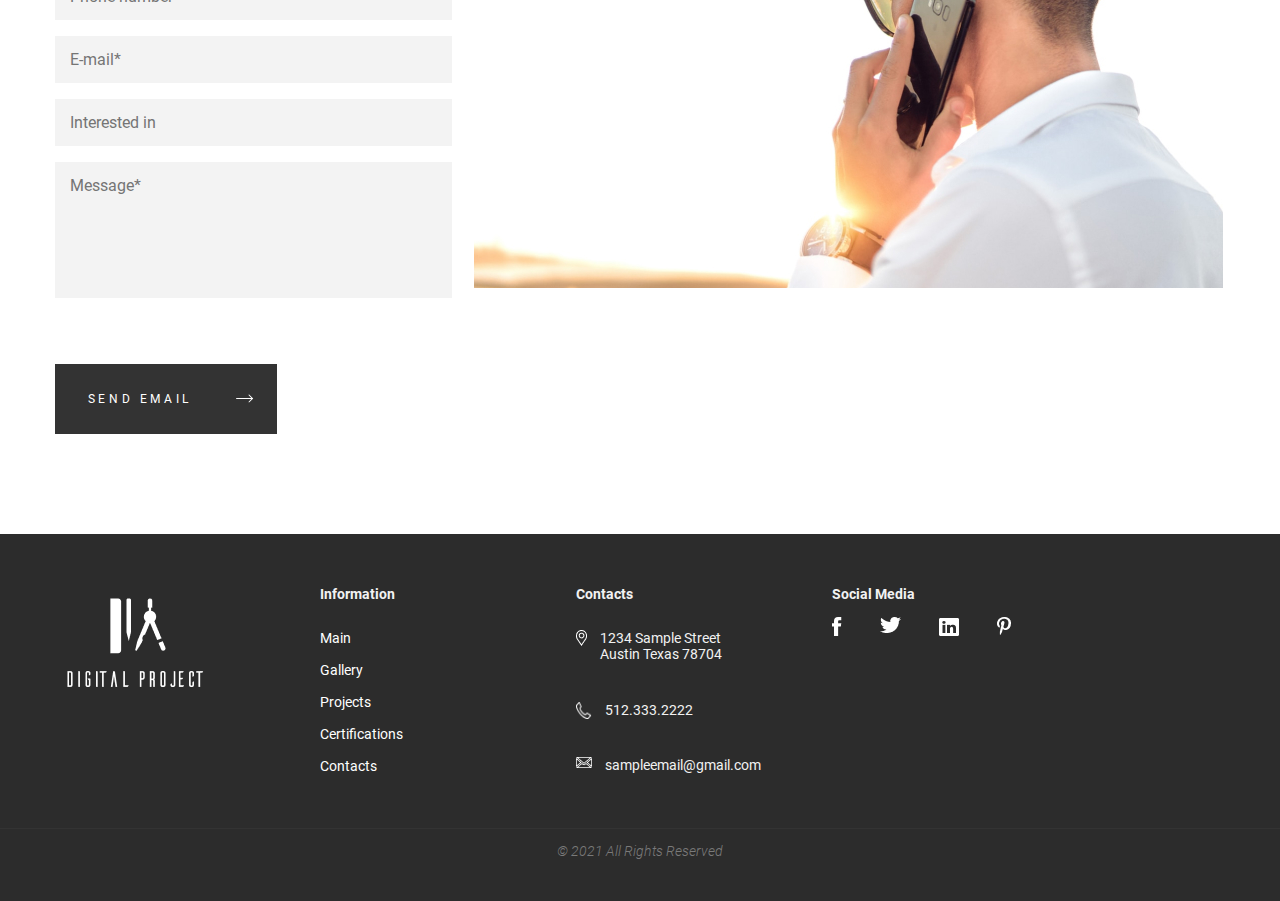
==== commit d4805e04: "add burger-menu" ====
--- a/index.html
+++ b/index.html
@@ -22,24 +22,31 @@
                         <img src="assets/icons/logo-digital-project.svg" alt="Digital project">
                     </a>
                 </div>
-                <nav class="header__nav">
-                    <ul class="header__list">
-                        <li class="header__list-item">
-                            <a href="#!" class="header__nav-link header__nav-link-title">MAIN</a>
-                        </li>
-                        <li class="header__list-item">
-                            <a href="#!" class="header__nav-link">GALLERY</a>
-                        </li>
-                        <li class="header__list-item">
-                            <a href="project-1.html" class="header__nav-link">PROJECTS</a>
-                        </li>
-                        <li class="header__list-item">
-                            <a href="#!" class="header__nav-link">CERTIFICATIONS</a>
-                        </li>
-                        <li class="header__list-item">
-                            <a href="#!" class="header__nav-link">CONTACTS</a>
-                        </li>
-                    </ul>
+
+                <nav class="header__nav mobile-menu">
+                    <input type="checkbox" id="checkbox" class="mobile-menu__checkbox">
+                    <label for="checkbox" class="mobile-menu__btn">
+                        <div class="mobile-menu__icon"></div>
+                    </label>
+                    <div class="mobile-menu__container">
+                        <ul class="header__list">
+                            <li class="header__list-item">
+                                <a href="index.html" class="header__nav-link header__nav-link-title">MAIN</a>
+                            </li>
+                            <li class="header__list-item">
+                                <a href="#!" class="header__nav-link">GALLERY</a>
+                            </li>
+                            <li class="header__list-item">
+                                <a href="project-1.html" class="header__nav-link">PROJECTS</a>
+                            </li>
+                            <li class="header__list-item">
+                                <a href="certifications.html" class="header__nav-link">CERTIFICATIONS</a>
+                            </li>
+                            <li class="header__list-item">
+                                <a href="#!" class="header__nav-link">CONTACTS</a>
+                            </li>
+                        </ul>
+                    </div>
                 </nav>
             </div>
         </div>
@@ -85,7 +92,8 @@
                         the
                         leap into electronic typesetting, remaining essentially unchanged.
                     </p>
-                    <a href="#" class="about__link">Read More<img src="../assets/images/arrow-right.svg" alt="Стрелка вправо."></a>
+                    <a href="#" class="about__link">Read More<img src="../assets/images/arrow-right.svg"
+                            alt="Стрелка вправо."></a>
                 </div>
             </section>
         </div>
@@ -105,77 +113,81 @@
         </div>
         <!--Main-focus end-->
 
-       <!--Our-projests start-->
-
-     <div class="wrapper our-projects__wrapper">
-        <section class="our-projects">
-           <h2 class="our-projects__title">Our Projects</h2>
-
-            <div class="our-projects__container">
-              
-                <div class="our-projects__container__main">
-                <h2 class="our-projects__container__main__title">Sample project</h2>
-                <img class="our-projects__container__main__image" src="assets/images/our-projects-1.jpg" alt="Проект здания">
-                
-                <div class="our-projects__container__main__link">
-                  <a href="#" class="our-projects__container__main__link-view-more">VIEW MORE</a>
-                </div>
-                </div>
-
-               <img src="assets/images/our-projects-2.jpg" alt="Проект здания в виде веера">
-               <img src="assets/images/our-projects-3.jpg" alt="Проект придомовой территории">
-               <img src="assets/images/our-projects-4.jpg" alt="Проект жилищного комплекса">
-               <img src="assets/images/our-projects-5.jpg" alt="Архитектурный проект">
-            </div>
-  
-          <div class="our-projects__link">
-           <a href="#!" class="our-projects__link-all-projects">ALL PROJECTS</a>
-          </div>
-       </div>
-    </section>
-
-    <!--Our-projests end-->
-
-
-    <!--Contact-us start-->
-
-    <div class="wrapper contact-us__wrapper">
-    <section class="contact-us">
-       <h2 class="contact-us__title">Contact Us</h2>
-
-       <div class="contact-us__content">
-        <form class="contact-us__content__form" action="script.php" method="post" >
-              <p>
-              <input type="text" name="name" id="name" placeholder="Name"/> 
-              </p>
-              <p>
-              <input type="number" name="number" id="number" placeholder="Phone number*" required/> 
-              </p>
-              <p>
-              <input type="email" class="form-control" name="e-mail" id="e-mail" placeholder="E-mail*" required/>
-              </p>
-              <p>
-              <input type="text" name="interest" id="interest" placeholder="Interested in"/>
-              </p>
-              <p >
-              <input class="textarea" type="text" name="message" id="message" placeholder="Message*" required/>
-              </p>
-              <div class="contact-us__content__form-button">
-                <input class="contact-us__content__form-button-send-email" type="submit" value="Send email">
-              </div>
-        </form>
-           <div class="contact-us__content-image">
-             <img class="contact-us__content-image-send-email" src="assets/images/contact-us.jpg" alt="contact-us">
-           </div>
-
-       </div>
-     </section>
- </div>
-<!--Contact-us end-->
+        <!--Our-projests start-->
+
+        <div class="wrapper our-projects__wrapper">
+            <section class="our-projects">
+                <h2 class="our-projects__title">Our Projects</h2>
+
+                <div class="our-projects__container">
+
+                    <div class="our-projects__container__main">
+                        <h2 class="our-projects__container__main__title">Sample project</h2>
+                        <img class="our-projects__container__main__image" src="assets/images/our-projects-1.jpg"
+                            alt="Проект здания">
+
+                        <div class="our-projects__container__main__link">
+                            <a href="#" class="our-projects__container__main__link-view-more">VIEW MORE</a>
+                        </div>
+                    </div>
+
+                    <img src="assets/images/our-projects-2.jpg" alt="Проект здания в виде веера">
+                    <img src="assets/images/our-projects-3.jpg" alt="Проект придомовой территории">
+                    <img src="assets/images/our-projects-4.jpg" alt="Проект жилищного комплекса">
+                    <img src="assets/images/our-projects-5.jpg" alt="Архитектурный проект">
+                </div>
+
+                <div class="our-projects__link">
+                    <a href="#!" class="our-projects__link-all-projects">ALL PROJECTS</a>
+                </div>
+        </div>
+        </section>
+
+        <!--Our-projests end-->
+
+
+        <!--Contact-us start-->
+
+        <div class="wrapper contact-us__wrapper">
+            <section class="contact-us">
+                <h2 class="contact-us__title">Contact Us</h2>
+
+                <div class="contact-us__content">
+                    <form class="contact-us__content__form" action="script.php" method="post">
+                        <p>
+                            <input type="text" name="name" id="name" placeholder="Name" />
+                        </p>
+                        <p>
+                            <input type="tel" name="number" id="number" placeholder="Phone number*" required />
+                        </p>
+                        <p>
+                            <input type="email" class="form-control" name="e-mail" id="e-mail" placeholder="E-mail*"
+                                required />
+                        </p>
+                        <p>
+                            <input type="text" name="interest" id="interest" placeholder="Interested in" />
+                        </p>
+                        <p>
+                            <input class="textarea" type="text" name="message" id="message" placeholder="Message*"
+                                required />
+                        </p>
+                        <div class="contact-us__content__form-button">
+                            <input class="contact-us__content__form-button-send-email" type="button" value="Send email">
+                        </div>
+                    </form>
+                    <div class="contact-us__content-image">
+                        <img class="contact-us__content-image-send-email" src="assets/images/contact-us.jpg"
+                            alt="contact-us">
+                    </div>
+
+                </div>
+            </section>
+        </div>
+        <!--Contact-us end-->
 
     </main>
 
-<!-- Footer start -->
+    <!-- Footer start -->
     <footer class="footer">
         <div class="footer__logo">
             <img class="footer__logo__pic" src="/assets/icons/footer-logo.png" alt="Digital-Project-logo">
@@ -220,20 +232,24 @@
         <div class="footer__social-media">
             <p class="social-media__subtitle">Social Media</p>
             <div class="social-media__logos">
-            <div class=" social-media__facebook">
-                <a class="social-media__facebook__link" href="#!"><img class="social-media__facebook__logo" src="/assets/icons/logo-social-facebook.png" alt="facebook-icon"></a>
-            </div>
-            <div class="social-media__logos  social-media__twitter">
-                <a class="social-media__twitter__link" href="#!"><img class="social-media__twitter__logo" src="/assets/icons/logo-social-twitter.png" alt="twitter-logo"></a>
-            </div>
-            <div class="social-media__logos  social-media__linkedin">
-                <a class="social-media__linkedin__link" href="#!"><img class="social-media__linkedin__logo" src="/assets/icons/logo-social-linkedin.png" alt="linkedin-logo"></a>
-            </div>
-            <div class="social-media__logos  social-media__pinterest">
-                <a class="social-media__pinterest__link" href="#!"><img class="social-media__pinterest__logo" src="/assets/icons/logo-social-pinterest.png" alt="pintereast-logo"></a>
-            </div>
-        </div>
-    </div>
+                <div class=" social-media__facebook">
+                    <a class="social-media__facebook__link" href="#!"><img class="social-media__facebook__logo"
+                            src="/assets/icons/logo-social-facebook.png" alt="facebook-icon"></a>
+                </div>
+                <div class="social-media__logos  social-media__twitter">
+                    <a class="social-media__twitter__link" href="#!"><img class="social-media__twitter__logo"
+                            src="/assets/icons/logo-social-twitter.png" alt="twitter-logo"></a>
+                </div>
+                <div class="social-media__logos  social-media__linkedin">
+                    <a class="social-media__linkedin__link" href="#!"><img class="social-media__linkedin__logo"
+                            src="/assets/icons/logo-social-linkedin.png" alt="linkedin-logo"></a>
+                </div>
+                <div class="social-media__logos  social-media__pinterest">
+                    <a class="social-media__pinterest__link" href="#!"><img class="social-media__pinterest__logo"
+                            src="/assets/icons/logo-social-pinterest.png" alt="pintereast-logo"></a>
+                </div>
+            </div>
+        </div>
         <address class="footer__address">
             <p class="address__text">&copy; 2021 All Rights Reserved</p>
         </address>
--- a/styles/style.css
+++ b/styles/style.css
@@ -173,41 +173,12 @@
 
 /*hamburger-menu start*/
 
-.checkbox-toggle {
+.mobile-menu__btn {
     display: none;
 }
 
-.hamburger-menu {
+.mobile-menu__checkbox {
     display: none;
-    font-size: 24px;
-    cursor: pointer;
-}
-
-.hamburger-line {
-    background-color: #333333;
-    display: block;
-    height: 2px;
-    position: relative;
-    width: 44px;
-}
-
-.hamburger-line::before,
-.hamburger-line::after {
-    background-color: #333333;
-    display: block;
-    content: '';
-    position: absolute;
-    transition: all .3s;
-    width: 100%;
-    height: 100%;
-}
-
-.hamburger-line::before {
-    top: 10px;
-}
-
-.hamburger-line::after {
-    top: -10px;
 }
 
 /*hamburger-menu end*/
@@ -554,7 +525,7 @@
     width: 380px;
     height: 45px;
     color: #8D8D8D;
-    padding-left: 15px;  
+    padding-left: 15px;
 }
 
 
@@ -578,13 +549,13 @@
 .contact-us__content__form-button-send-email {
     font-size: 12px;
     line-height: 12px;
-    letter-spacing: 0.4em;
+    letter-spacing: 0.3em;
     text-transform: uppercase;
     color: #ffffff;
     text-decoration: none;
-    background: url(../assets/images/arrow-2-right-long.svg) no-repeat 80% center;
-    transition: .8s all;
-    padding: 30px 55px 30px 20px;
+    background: url(../assets/images/arrow-2-right-long.svg) no-repeat 90% center;
+    transition: .6s all;
+    padding: 30px 72px 30px 20px;
 }
 
 .contact-us__content__form-button-send-email:hover,
@@ -594,7 +565,7 @@
 }
 
 .contact-us__content-image {
-   margin-top: 25px;
+    margin-top: 25px;
 }
 
 /* Contact-us styles end */
@@ -717,146 +688,6 @@
 
 /* Footer styles end */
 
-/* Project-1 styles start */
-
-.main-projects__title {
-    margin: 0;
-    padding: 0;
-    display: block;
-    width: 270px;
-    margin-top: 60px;
-    margin-bottom: 60px;
-}
-
-.main-projects__list {
-    list-style-type: none;
-    margin: 0;
-    padding: 0;
-    display: flex;
-    flex-wrap: wrap;
-    gap: 30px
-}
-
-.main-projects__item {
-    width: 1170px;
-    display: flex;
-    gap: 30px;
-}
-
-.main-projects__subtitle {
-    margin: 0;
-    padding: 0;
-    font-weight: 300;
-    font-size: 40px;
-    line-height: 47px;
-    color: #BDBDBD;
-    margin-top: 30px;
-}
-
-.main-projects__text {
-    line-height: 25px;
-    margin: 0;
-    padding: 0;
-    margin-top: 73px;
-}
-
-.main-projects__link {
-    display: inline-flex;
-    margin-top: 64px;
-}
-
-.pagination-wrapper {
-    display: flex;
-    align-items: center;
-    margin-top: 60px;
-    margin-bottom: 120px;
-}
-
-.pages__wrapper {
-    font-style: normal;
-    font-weight: 400;
-    font-size: 24px;
-    line-height: 24px;
-    margin-right: 29px;
-}
-
-.pages__link {
-    text-decoration: none;
-    color: #BDBDBD;
-}
-
-.pages__link--active {
-    color: #333333;
-}
-
-.pagination {
-    list-style-type: none;
-    margin: 0;
-    padding: 0;
-    display: flex;
-    gap: 23px;
-}
-
-@media (max-width: 1212px) {
-
-    .main-projects__title {
-        margin-top: 30px;
-    }
-
-    .main-projects__item {
-        flex-direction: column;
-    }
-
-    .main-projects__subtitle {
-        margin-top: 0;
-    }
-
-    .main-projects__text {
-        margin-top: 30px;
-    }
-
-    .main-projects__link {
-        margin-top: 30px;
-    }
-
-    .pagination-wrapper {
-        margin-bottom: 60px;
-        margin-top: 30px;
-    }
-}
-
-
-/* Project-1 styles ends */
-
-/* Project-2 styles starts */
-
-.flex-container {
-    display: flex;
-    flex-wrap: wrap;
-    gap: 30px;
-    margin-bottom: 169px;
-}
-
-.flex-container__text {
-    max-width: 721px;
-    line-height: 25px;
-}
-
-@media (max-width: 1217px) {
-    .flex-container__second-image {
-        display: none;
-    }
-
-    .flex-container__text {
-        max-width: 100%;
-    }
-
-    .flex-container {
-        margin-bottom: 60px;
-    }
-}
-
-
 /* Main-Media start*/
 
 @media screen and (max-width:1024px) {
@@ -869,31 +700,177 @@
         justify-content: space-between;
     }
 
+    /* Hero */
+
+    .hero {
+        margin-bottom: 60px;
+    }
+
+    /* About */
+
+    .about__wrapper {
+        margin-bottom: 30px;
+    }
+
+    .about__content-wrapper {
+        margin-left: 0;
+        margin-right: auto;
+    }
+
+    .main-focus__wrapper {
+        margin-bottom: 60px;
+    }
+
+    .main-focus__title {
+        margin: 0;
+    }
+
+    /* Contacts */
+
+    .contact-us {
+        margin-bottom: 60px;
+    }
+
 }
 
 @media screen and (max-width:808px) {
+
+    /* hamburger menu start*/
+    .mobile-menu {
+        position: fixed;
+        display: flex;
+        align-items: center;
+        justify-content: flex-end;
+        padding: 0 16px;
+        top: 0;
+        left: 0;
+        right: 0;
+        height: 50px;
+        z-index: 9999999;
+    }
+
+    .mobile-menu__btn {
+        position: relative;
+        display: flex;
+        align-items: center;
+        justify-content: center;
+        width: 35px;
+        height: 30px;
+        cursor: pointer;
+        transition: .4s;
+    }
+
+    .mobile-menu__icon {
+        display: block;
+        position: relative;
+        background: black;
+        width: 90%;
+        height: 4px;
+        transition: .4s;
+    }
+
+    .mobile-menu__icon::after,
+    .mobile-menu__icon::before {
+        content: "";
+        display: block;
+        position: absolute;
+        background: black;
+        width: 100%;
+        height: 4px;
+        transition: .4s;
+    }
+
+    .mobile-menu__icon::after {
+        top: 8px;
+    }
+
+    .mobile-menu__icon::before {
+        top: -8px;
+    }
+
+    .mobile-menu__container {
+        position: fixed;
+        text-align: center;
+        /*     display: flex;
+          align-items: center;
+          justify-content: center; */
+        top: 50px;
+        left: 0;
+        right: 0;
+        z-index: 999;
+        height: 0;
+        opacity: 1;
+        transition: .5s;
+        overflow: hidden;
+    }
+
+    .mobile-menu__list {
+        transition: .5s;
+        list-style: none;
+        padding-left: 0;
+        margin-top: -50px;
+    }
+
+    .mobile-menu__item {
+        font-size: 26px;
+        padding-bottom: 15px;
+    }
+
+    .mobile-menu__link {
+        text-decoration: none;
+        color: black;
+    }
+
+
+    .mobile-menu__checkbox:checked~.mobile-menu__nav {
+        opacity: 1;
+    }
+
+    .mobile-menu__checkbox:checked~.mobile-menu__container {
+        height: 100%;
+    }
+
+    .mobile-menu__checkbox:checked~.mobile-menu__btn .mobile-menu__icon {
+        background: transparent;
+    }
+
+    .mobile-menu__checkbox:checked~.mobile-menu__btn .mobile-menu__icon::before,
+    .mobile-menu__checkbox:checked~.mobile-menu__btn .mobile-menu__icon::after {
+        top: 0;
+    }
+
+    .mobile-menu__checkbox:checked~.mobile-menu__btn .mobile-menu__icon::after {
+        transform: rotate(-45deg);
+        -webkit-transform: rotate(-45deg);
+    }
+
+    .mobile-menu__checkbox:checked~.mobile-menu__btn .mobile-menu__icon::before {
+        transform: rotate(45deg);
+        -webkit-transform: rotate(45deg);
+    }
+
     .header__list {
-        /* display: none;*/
-        max-height: 0px;
-        overflow: hidden;
-        position: absolute;
-        background-color: #BDBDBD;
-        text-align: center;
-        right: 0;
-        left: 0;
-
-
-    }
-
-    .checkbox-toggle:checked~.header__list {
-        display: block;
-        max-height: 100%;
-        transition: all .5s;
-    }
-
-    .hamburger-menu {
-        display: block;
-        padding: 20px 15px;
+        flex-direction: column;
+        gap: 30px;
+        background-color: #ffffff;
+    }
+
+    .header__list-item {
+        margin: 0;
+    }
+
+    .header__list-item:last-child {
+        margin-right: 0;
+    }
+
+
+    /* hamburger menu end*/
+
+
+    /* Our Projects */
+
+    .our-projects__link {
+        margin-left: 0;
     }
 }
 
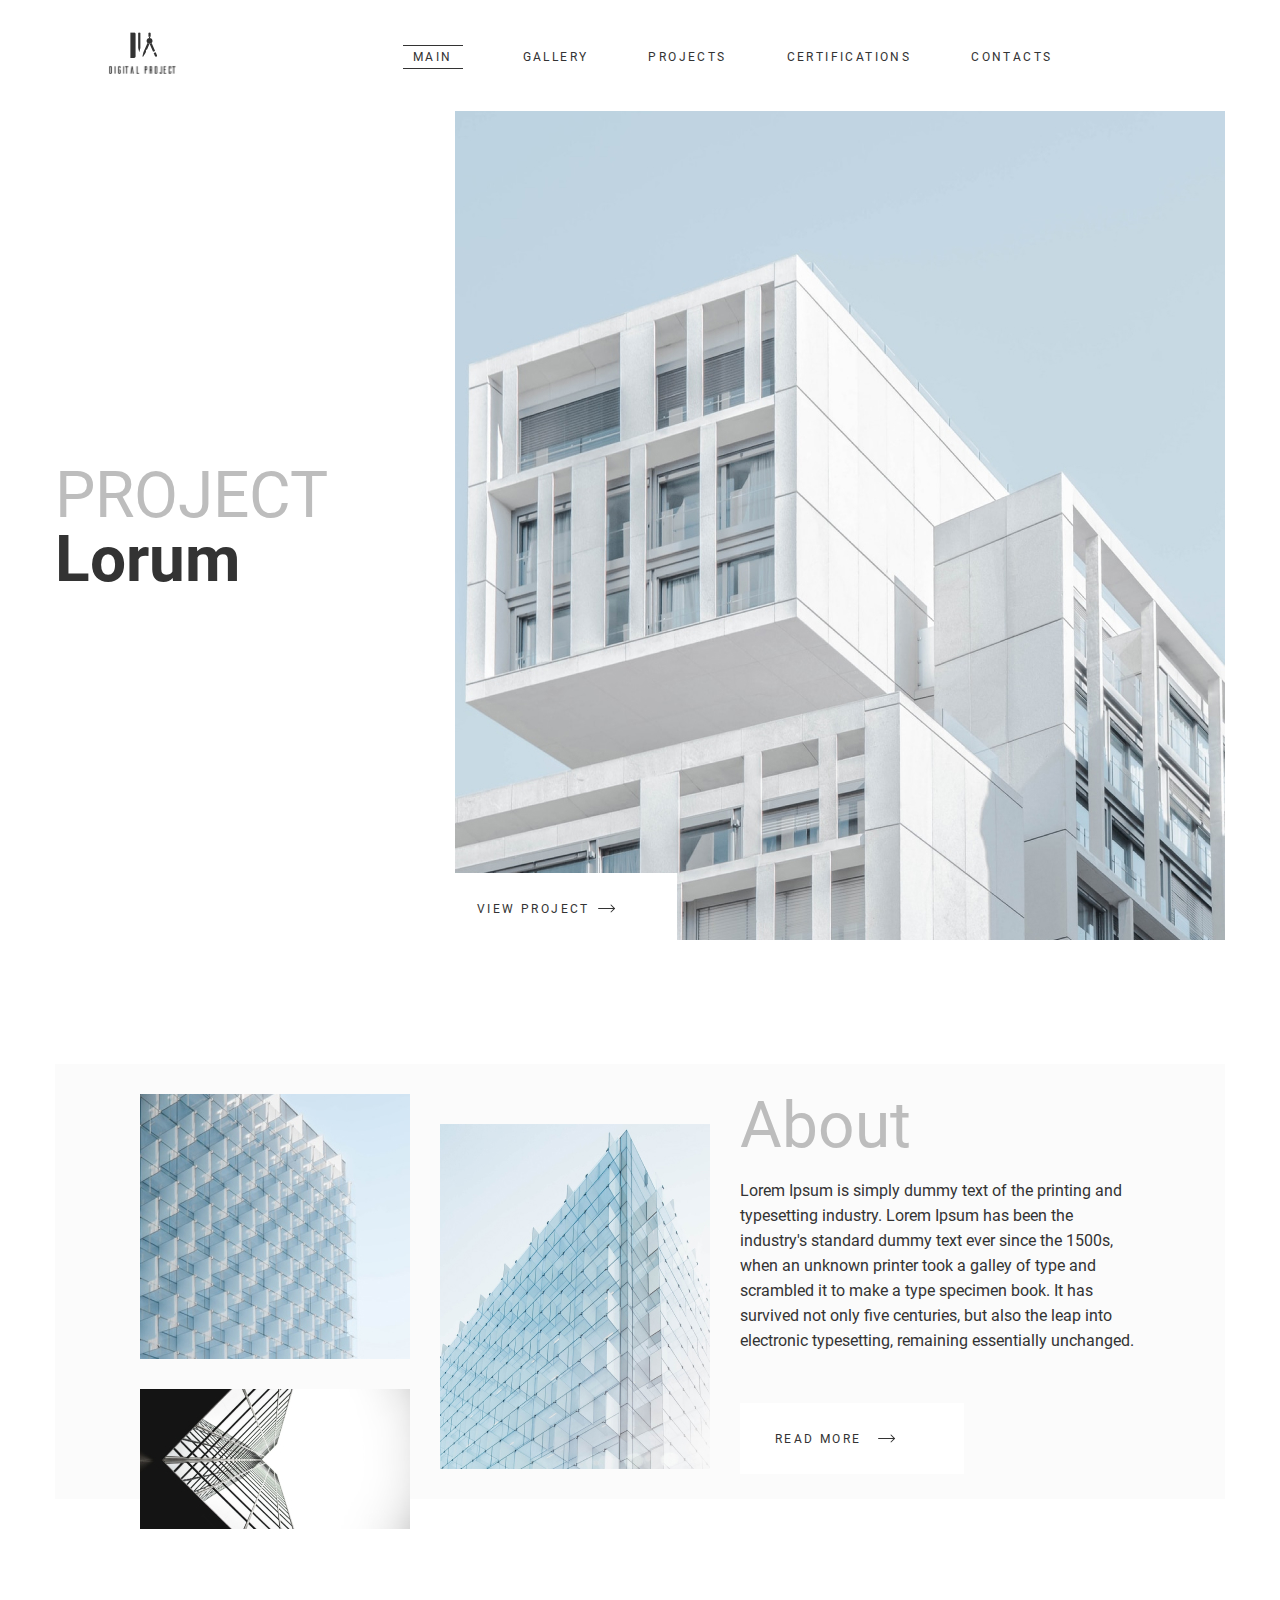
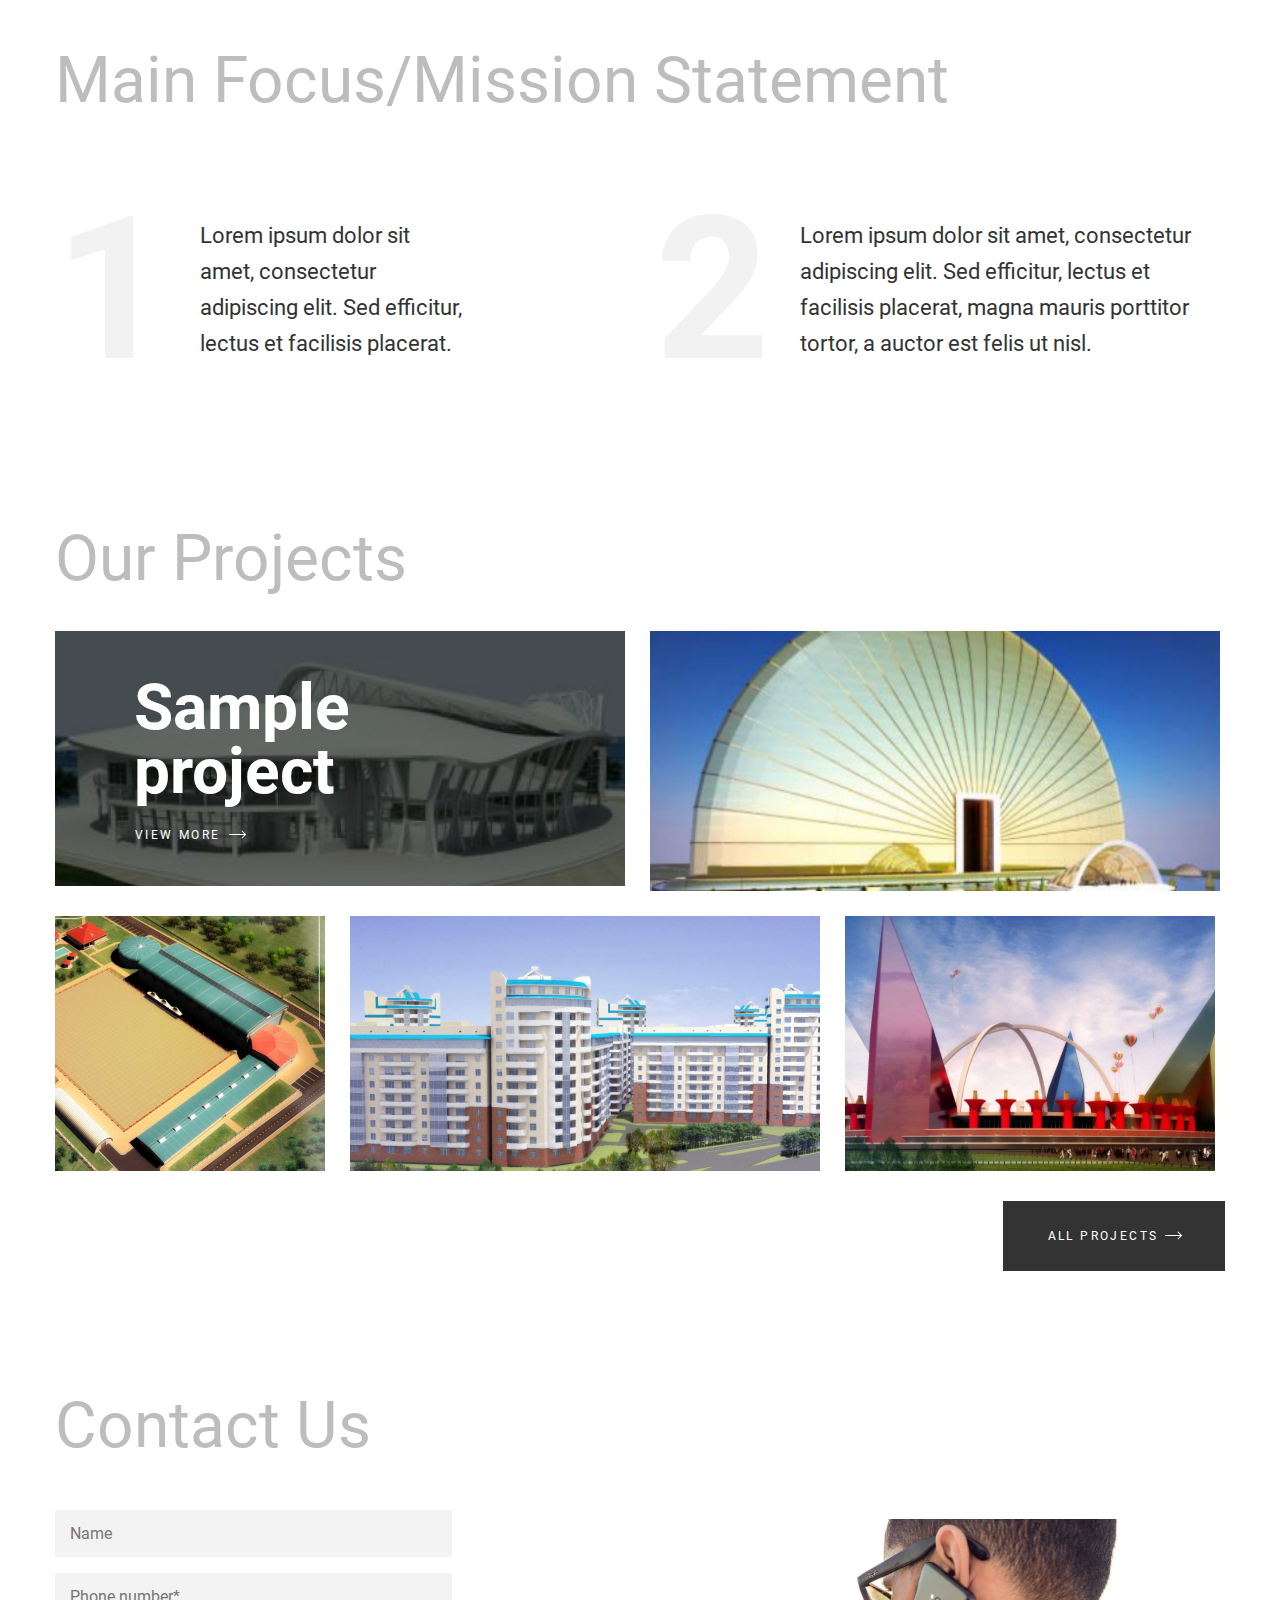
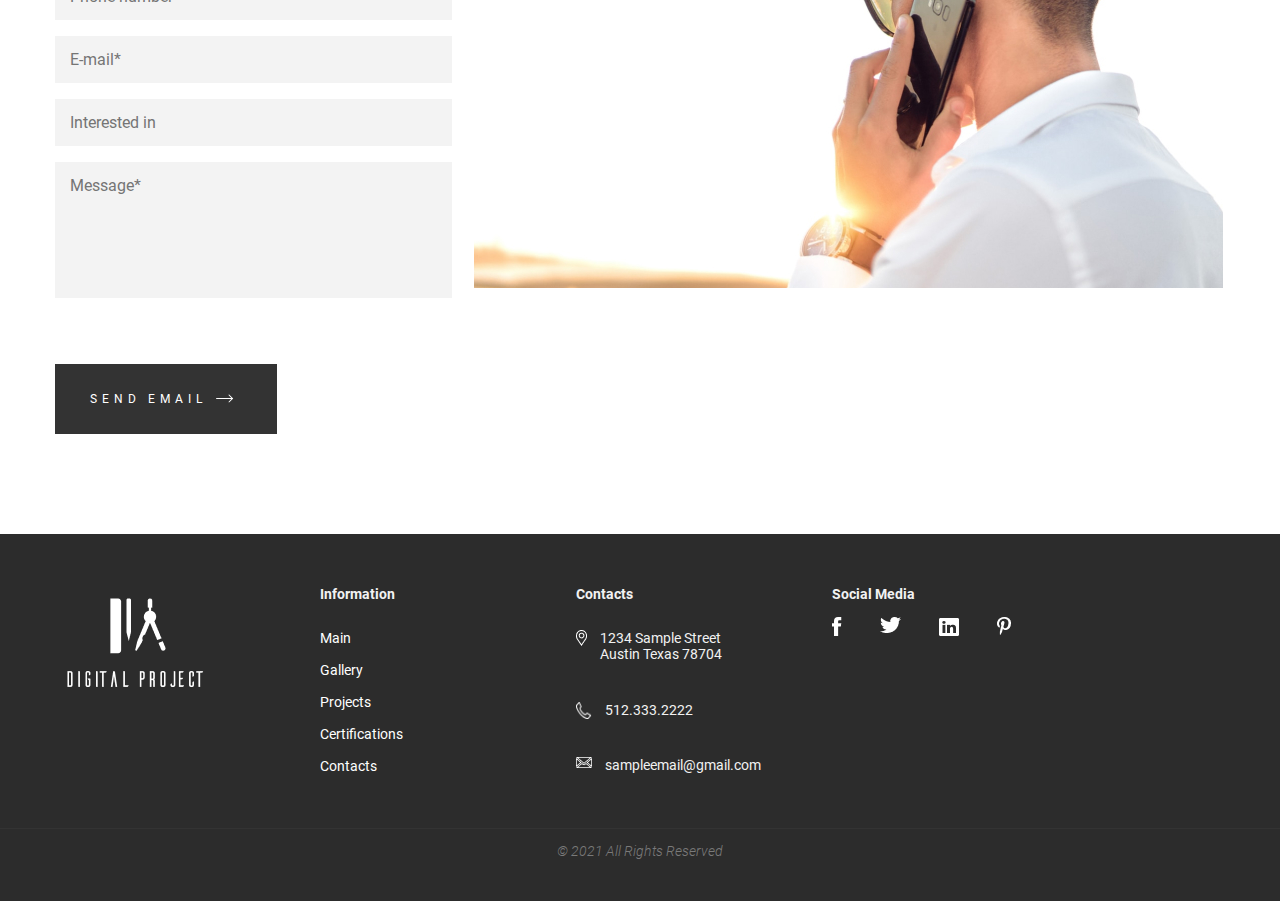
==== commit baebd388: "Merge branches 'main' and 'main' of https://github.com/LanaMatyuk/team__project__1" ====
--- a/index.html
+++ b/index.html
@@ -179,8 +179,6 @@
                         <img class="contact-us__content-image-send-email" src="assets/images/contact-us.jpg"
                             alt="contact-us">
                     </div>
-
-                </div>
             </section>
         </div>
         <!--Contact-us end-->
--- a/styles/style.css
+++ b/styles/style.css
@@ -549,13 +549,13 @@
 .contact-us__content__form-button-send-email {
     font-size: 12px;
     line-height: 12px;
-    letter-spacing: 0.3em;
+    letter-spacing: 0.4em;
     text-transform: uppercase;
     color: #ffffff;
     text-decoration: none;
-    background: url(../assets/images/arrow-2-right-long.svg) no-repeat 90% center;
-    transition: .6s all;
-    padding: 30px 72px 30px 20px;
+    background: url(../assets/images/arrow-2-right-long.svg) no-repeat 80% center;
+    transition: .8s all;
+    padding: 30px 55px 30px 20px;
 }
 
 .contact-us__content__form-button-send-email:hover,
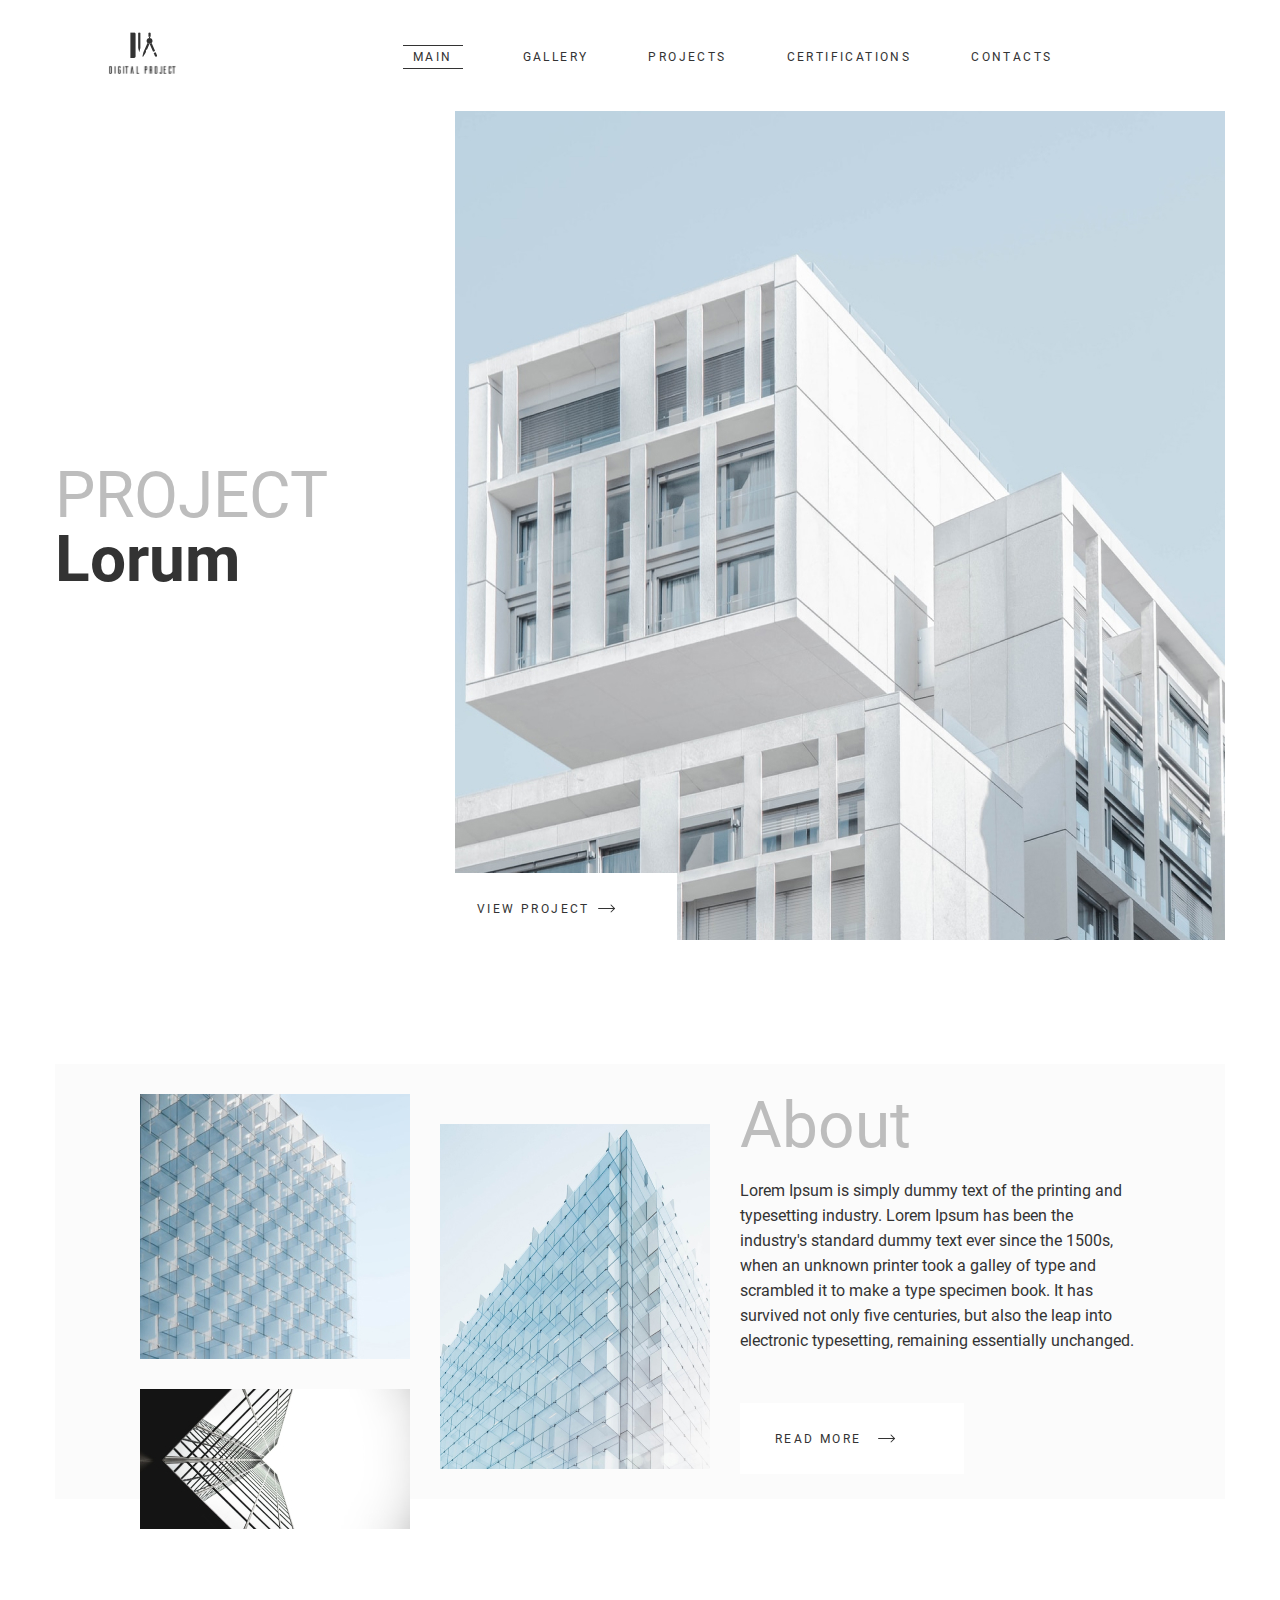
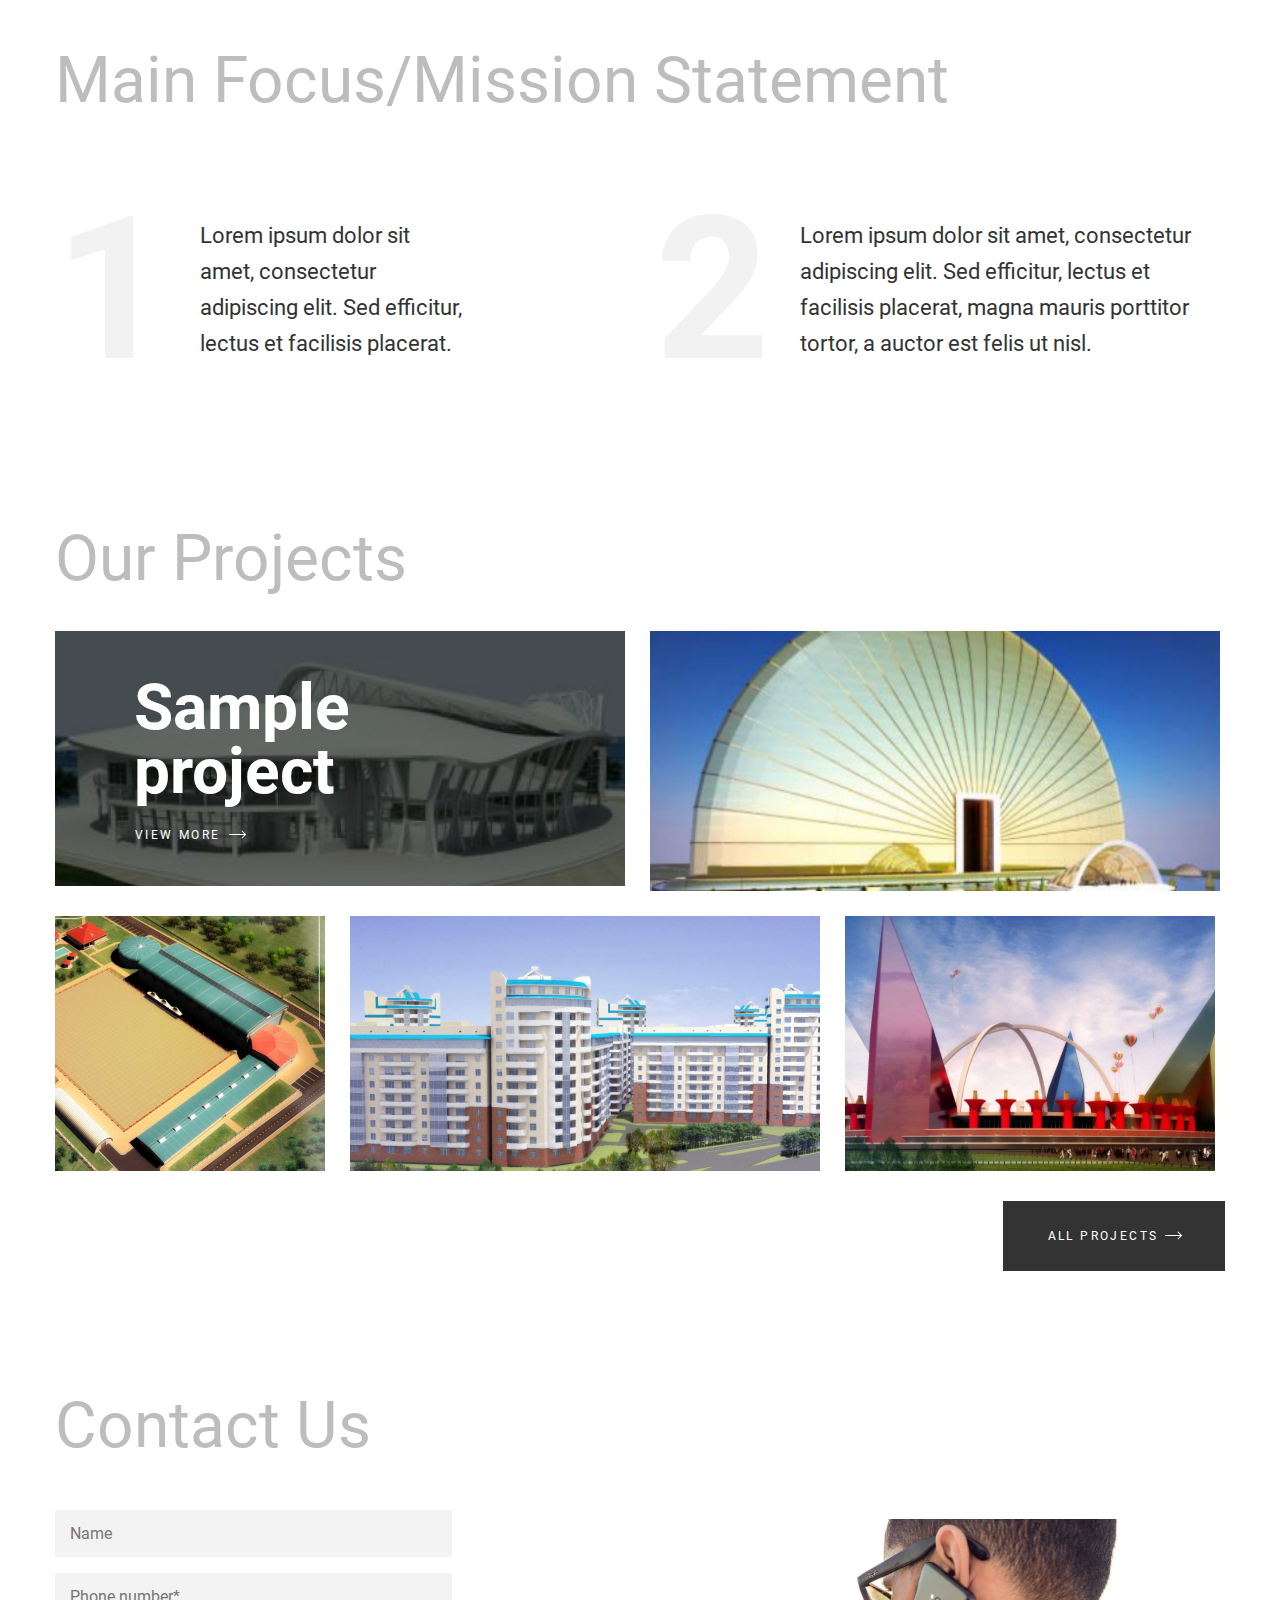
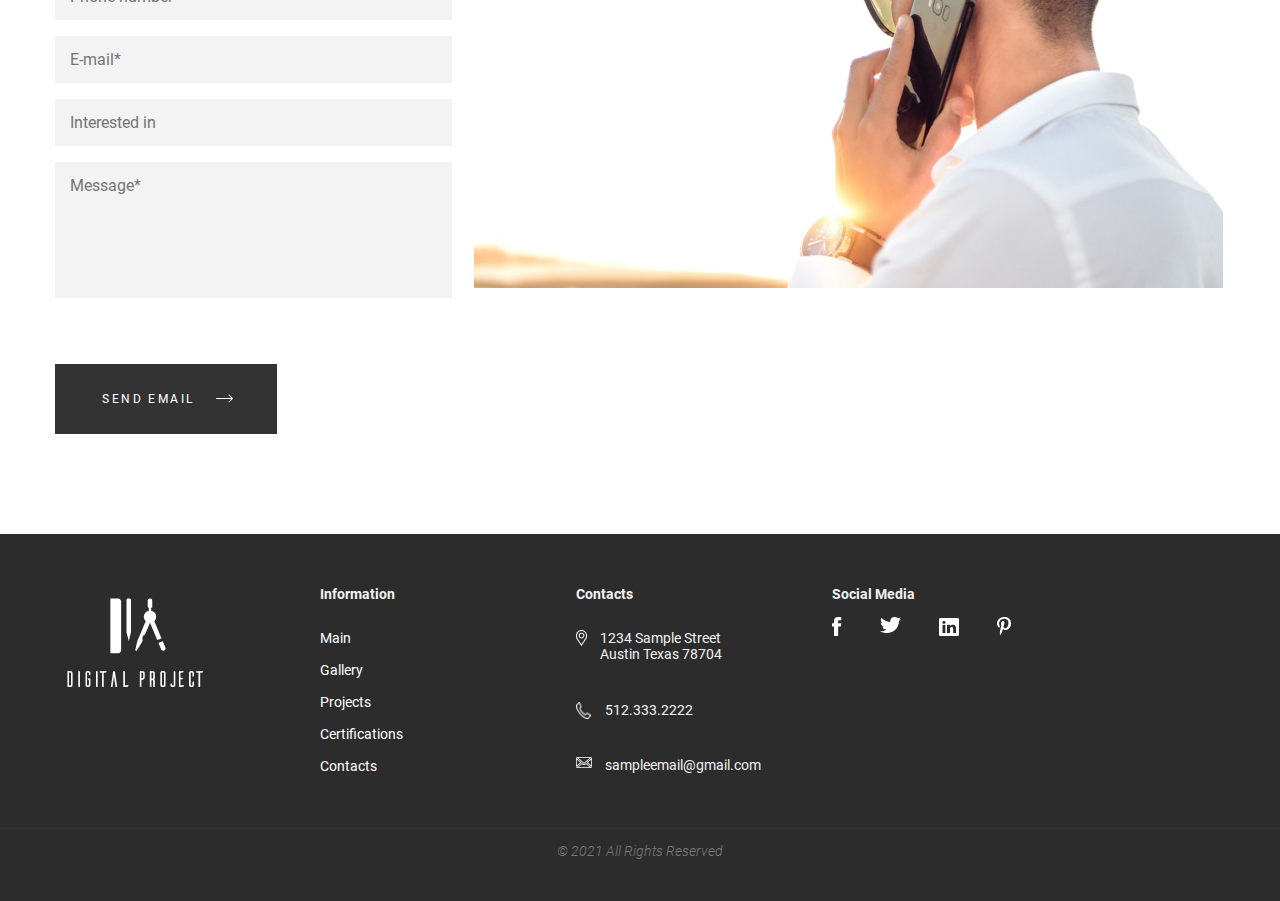
==== commit 3be1a276: "add change" ====
--- a/index.html
+++ b/index.html
@@ -115,19 +115,19 @@
 
         <!--Our-projests start-->
 
-        <div class="wrapper our-projects__wrapper">
-            <section class="our-projects">
+        <div class=" our-projects__wrapper ">
+            <section class="our-projects wrapper">
                 <h2 class="our-projects__title">Our Projects</h2>
 
                 <div class="our-projects__container">
 
-                    <div class="our-projects__container__main">
-                        <h2 class="our-projects__container__main__title">Sample project</h2>
-                        <img class="our-projects__container__main__image" src="assets/images/our-projects-1.jpg"
+                    <div class="our-projects__container-main">
+                        <h2 class="our-projects__container-main-title">Sample project</h2>
+                        <img class="our-projects__container-main-image" src="assets/images/our-projects-1.jpg"
                             alt="Проект здания">
 
-                        <div class="our-projects__container__main__link">
-                            <a href="#" class="our-projects__container__main__link-view-more">VIEW MORE</a>
+                        <div class="our-projects__container-main-link">
+                            <a href="#" class="our-projects__container-main-link-view-more">VIEW MORE</a>
                         </div>
                     </div>
 
--- a/styles/style.css
+++ b/styles/style.css
@@ -171,7 +171,7 @@
     border-bottom: solid 1.5px #333333;
 }
 
-/*hamburger-menu start*/
+/*burger-menu start*/
 
 .mobile-menu__btn {
     display: none;
@@ -181,7 +181,7 @@
     display: none;
 }
 
-/*hamburger-menu end*/
+/*burger-menu end*/
 
 
 /* Header styles end */
@@ -414,11 +414,11 @@
 
 }
 
-.our-projects__container__main {
+.our-projects__container-main {
     position: relative;
 }
 
-.our-projects__container__main__title {
+.our-projects__container-main-title {
     font-style: normal;
     font-weight: 700;
     font-size: 64px;
@@ -432,7 +432,7 @@
     z-index: 1;
 }
 
-.our-projects__container__main__link {
+.our-projects__container-main-link {
     width: 221.81px;
     height: 71px;
     display: flex;
@@ -443,7 +443,7 @@
     transform: translateY(-100%);
 }
 
-.our-projects__container__main__link-view-more {
+.our-projects__container-main-link-view-more {
     font-size: 12px;
     line-height: 12px;
     letter-spacing: 0.2em;
@@ -462,7 +462,7 @@
 }
 
 
-.our-projects__container__main__image {
+.our-projects__container-main-image {
     filter: brightness(50%);
 }
 
@@ -549,7 +549,7 @@
 .contact-us__content__form-button-send-email {
     font-size: 12px;
     line-height: 12px;
-    letter-spacing: 0.4em;
+    letter-spacing: 0.2em;
     text-transform: uppercase;
     color: #ffffff;
     text-decoration: none;
@@ -690,6 +690,20 @@
 
 /* Main-Media start*/
 
+@media screen and (max-width:1092px) {
+
+    .hero__title-first,
+    .hero__title-second,
+    .grey__title,
+    .our-projects__title,
+    .our-projects__container-main-title,
+    .contact-us__title {
+        font-size: 44px;
+        line-height: 44px;
+    }
+
+}
+
 @media screen and (max-width:1024px) {
 
     .header__list-item:last-child {
@@ -703,19 +717,36 @@
     /* Hero */
 
     .hero {
+        display: grid;
+        grid-template-columns: 1fr 2fr;
+        grid-template-rows: 1fr;
+        gap: 5px;
         margin-bottom: 60px;
     }
 
+
+
     /* About */
+
 
     .about__wrapper {
         margin-bottom: 30px;
     }
 
+    .about {
+        justify-content: space-around;
+    }
+
     .about__content-wrapper {
-        margin-left: 0;
-        margin-right: auto;
-    }
+        margin-left: 10px;
+        margin-bottom: 30px;
+    }
+
+    .about__images-wrapper {
+        gap: 10px;
+    }
+
+    /* Main-focus */
 
     .main-focus__wrapper {
         margin-bottom: 60px;
@@ -725,17 +756,54 @@
         margin: 0;
     }
 
+    .main-focus__list li {
+        font-size: 18px;
+        line-height: 32px;
+    }
+
+    .main-focus__list li::before {
+        font-size: 150px;
+        line-height: 150px;
+
+    }
+
+
     /* Contacts */
+
+    .our-projects__link-all-projects,
+    .contact-us__content__form-button-send-email,
+    .about__link {
+        font-size: 10px;
+    }
+
+    .contact-us__content__form-button,
+    .our-projects__link {
+        width: 200px;
+        height: 65px;
+    }
 
     .contact-us {
         margin-bottom: 60px;
     }
 
-}
+    .contact-us__content {
+        display: grid;
+        grid-template-columns: 1fr 1fr;
+        grid-template-rows: 1fr;
+        gap: 5px;
+    }
+
+    .contact-us__content__form-button {
+        margin-bottom: 30px;
+    }
+
+}
+
+
 
 @media screen and (max-width:808px) {
 
-    /* hamburger menu start*/
+    /* burger-menu start*/
     .mobile-menu {
         position: fixed;
         display: flex;
@@ -745,8 +813,8 @@
         top: 0;
         left: 0;
         right: 0;
-        height: 50px;
-        z-index: 9999999;
+        height: 100px;
+        z-index: 3;
     }
 
     .mobile-menu__btn {
@@ -754,19 +822,21 @@
         display: flex;
         align-items: center;
         justify-content: center;
-        width: 35px;
+        width: 45px;
         height: 30px;
         cursor: pointer;
-        transition: .4s;
+        transition: .5s;
+        margin-right: 10px;
+        z-index: 2;
     }
 
     .mobile-menu__icon {
         display: block;
         position: relative;
-        background: black;
+        background: #2C2C2C;
         width: 90%;
-        height: 4px;
-        transition: .4s;
+        height: 3px;
+        transition: .5s;
     }
 
     .mobile-menu__icon::after,
@@ -774,18 +844,18 @@
         content: "";
         display: block;
         position: absolute;
-        background: black;
+        background: #2C2C2C;
         width: 100%;
-        height: 4px;
-        transition: .4s;
+        height: 3px;
+        transition: .5s;
     }
 
     .mobile-menu__icon::after {
-        top: 8px;
+        top: 10px;
     }
 
     .mobile-menu__icon::before {
-        top: -8px;
+        top: -10px;
     }
 
     .mobile-menu__container {
@@ -797,15 +867,15 @@
         top: 50px;
         left: 0;
         right: 0;
-        z-index: 999;
+        z-index: 1;
         height: 0;
         opacity: 1;
-        transition: .5s;
+        transition: .6s;
         overflow: hidden;
     }
 
     .mobile-menu__list {
-        transition: .5s;
+        transition: .6s;
         list-style: none;
         padding-left: 0;
         margin-top: -50px;
@@ -852,7 +922,8 @@
     .header__list {
         flex-direction: column;
         gap: 30px;
-        background-color: #ffffff;
+        padding: 10px;
+        background-color: uppercase;
     }
 
     .header__list-item {
@@ -864,7 +935,7 @@
     }
 
 
-    /* hamburger menu end*/
+    /* burger-menu end*/
 
 
     /* Our Projects */
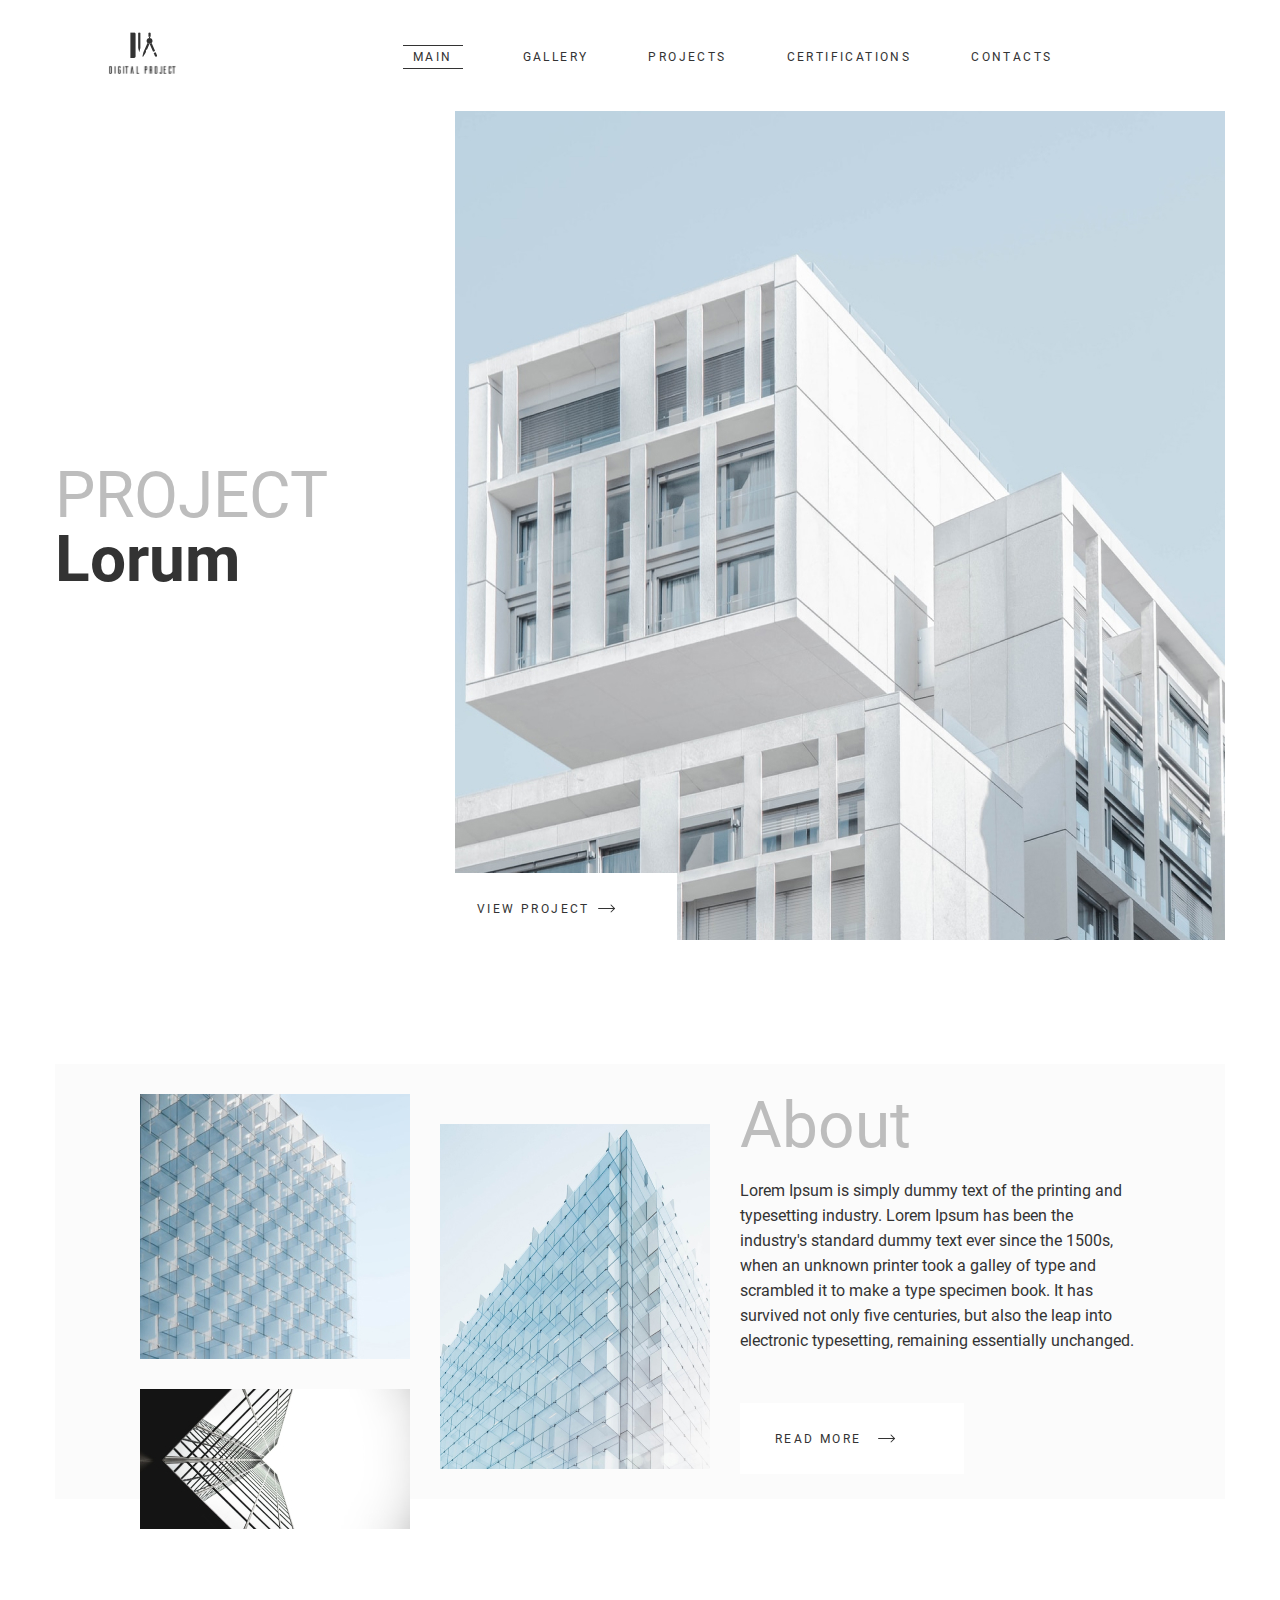
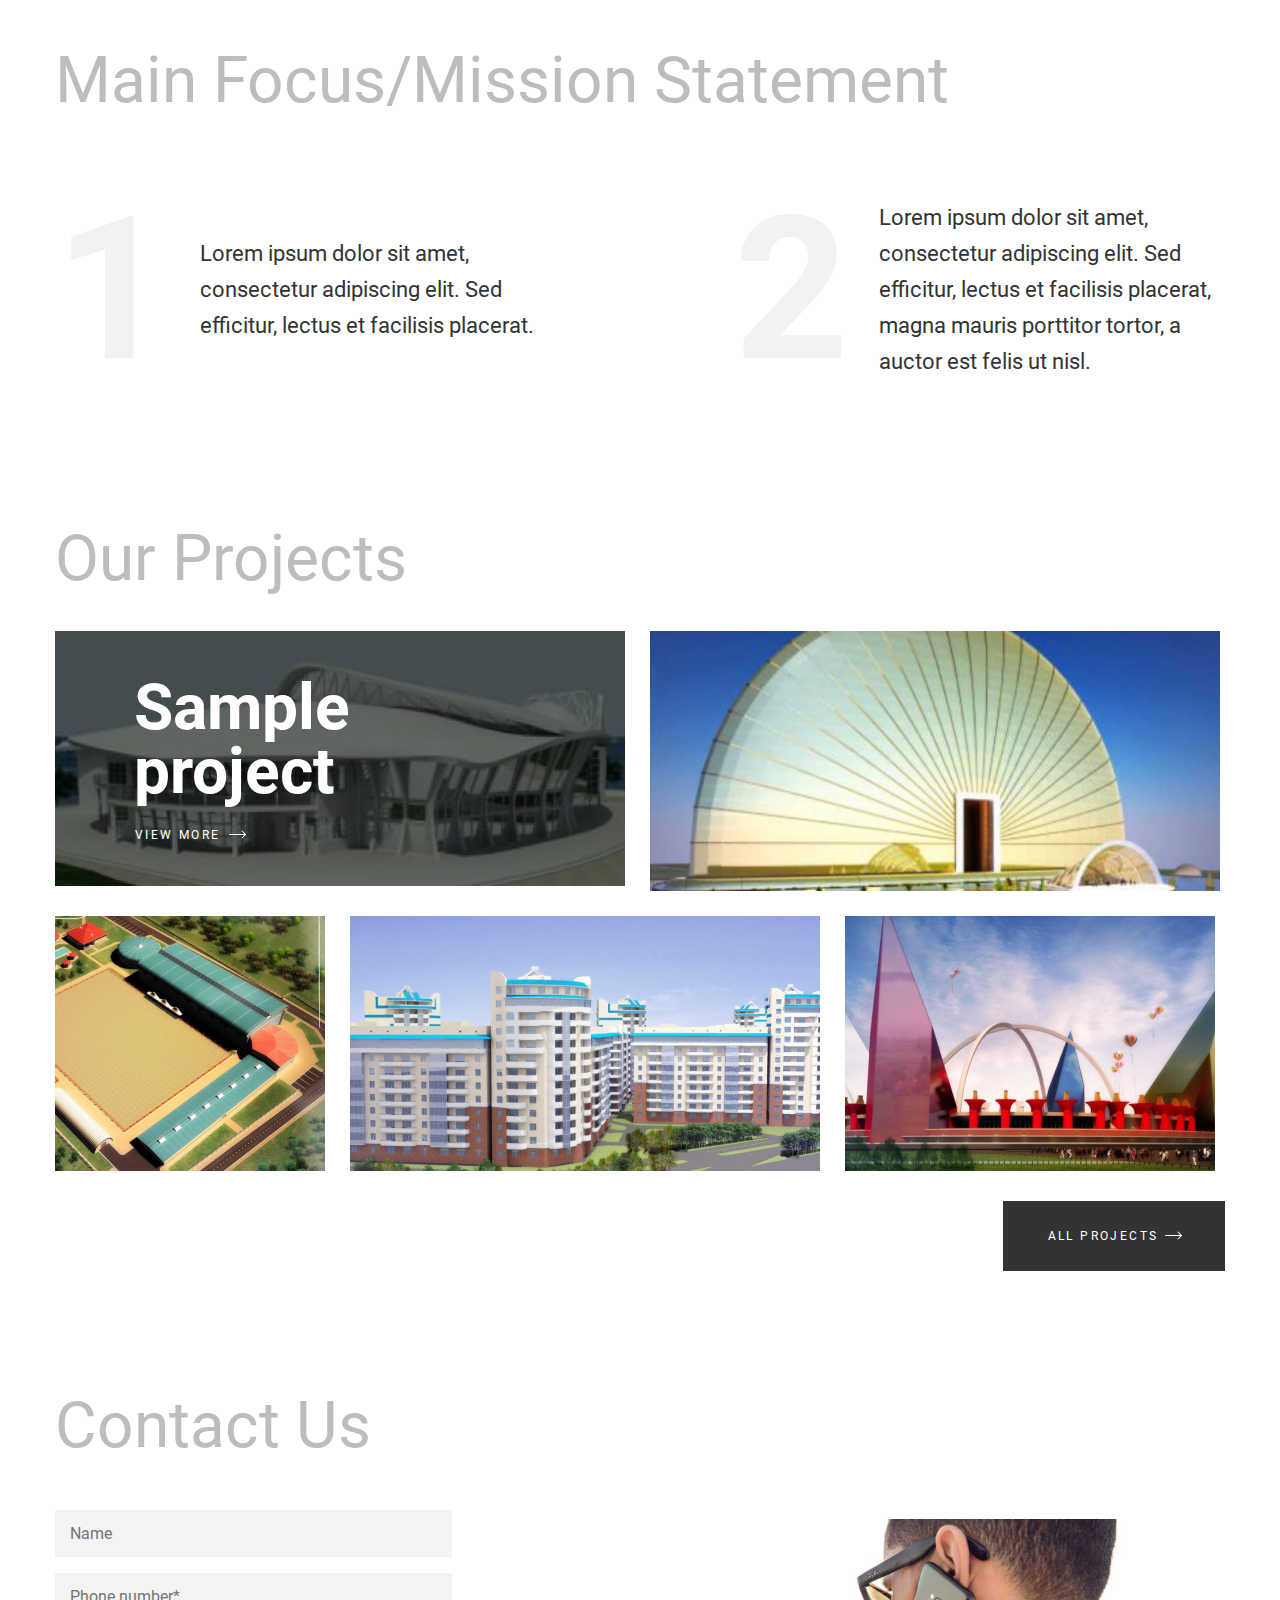
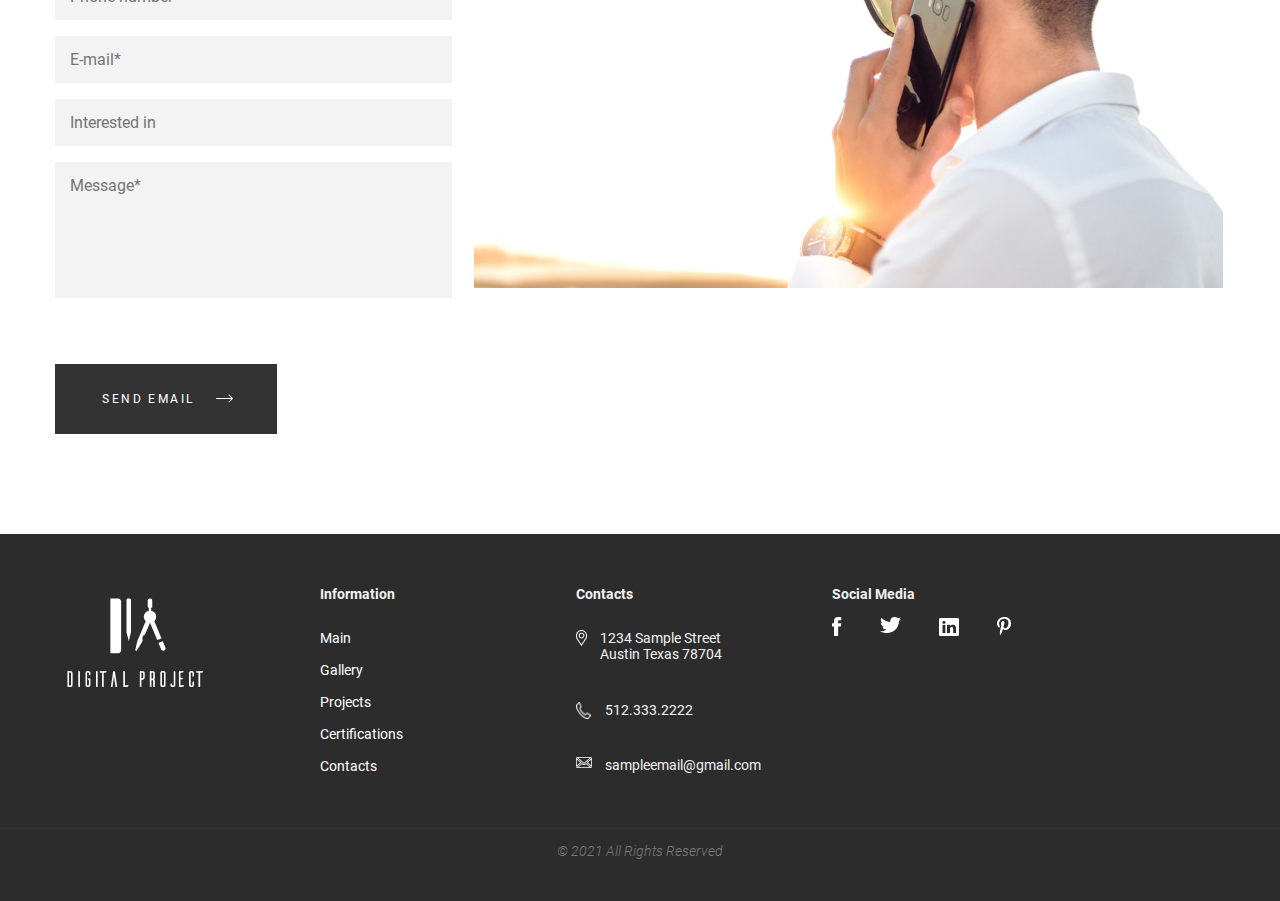
==== commit d2a1d8ee: "add" ====
--- a/index.html
+++ b/index.html
@@ -18,7 +18,7 @@
         <div class="wrapper-full">
             <div class="header__container">
                 <div class="header__logo">
-                    <a href="#!" class="header__logo-link">
+                    <a href="#" class="header__logo-link">
                         <img src="assets/icons/logo-digital-project.svg" alt="Digital project">
                     </a>
                 </div>
@@ -34,7 +34,7 @@
                                 <a href="index.html" class="header__nav-link header__nav-link-title">MAIN</a>
                             </li>
                             <li class="header__list-item">
-                                <a href="#!" class="header__nav-link">GALLERY</a>
+                                <a href="gallery.html" class="header__nav-link">GALLERY</a>
                             </li>
                             <li class="header__list-item">
                                 <a href="project-1.html" class="header__nav-link">PROJECTS</a>
@@ -43,7 +43,7 @@
                                 <a href="certifications.html" class="header__nav-link">CERTIFICATIONS</a>
                             </li>
                             <li class="header__list-item">
-                                <a href="#!" class="header__nav-link">CONTACTS</a>
+                                <a href="contacts.html" class="header__nav-link">CONTACTS</a>
                             </li>
                         </ul>
                     </div>
@@ -161,8 +161,7 @@
                             <input type="tel" name="number" id="number" placeholder="Phone number*" required />
                         </p>
                         <p>
-                            <input type="email" class="form-control" name="e-mail" id="e-mail" placeholder="E-mail*"
-                                required />
+                            <input type="email" name="e-mail" id="e-mail" placeholder="E-mail*" required />
                         </p>
                         <p>
                             <input type="text" name="interest" id="interest" placeholder="Interested in" />
--- a/styles/style.css
+++ b/styles/style.css
@@ -51,8 +51,12 @@
 }
 
 html {
-    height: 100%;
+    min-height: 100vh;
     /* Делаем стики-футер */
+}
+
+main {
+    flex: 1;
 }
 
 *,
@@ -70,10 +74,9 @@
     font-size: 16px;
     line-height: 1.2;
     color: #333333;
-    /* Делаем стики-футер */
-    display: grid;
-    grid-template-rows: auto 1fr auto;
-    min-height: 100%;
+    display: flex;
+    min-height: 100vh;
+    flex-direction: column;
 }
 
 img {
@@ -251,13 +254,12 @@
     margin-bottom: 150px;
 }
 
-
 .about {
     display: flex;
     flex-wrap: wrap;
     justify-content: center;
     background-color: #FBFBFB;
-    height: 435px;
+    max-height: 435px;
 }
 
 .about__images-wrapper {
@@ -284,7 +286,7 @@
 }
 
 .about__content-wrapper {
-    width: 400px;
+    max-width: 400px;
     margin-left: 30px;
     display: flex;
     flex-direction: column;
@@ -349,14 +351,7 @@
     color: #333333;
     align-items: center;
     gap: 30px;
-}
-
-.main-focus__list li:first-child {
-    width: 413px;
-}
-
-.main-focus__list li:nth-child(2) {
-    width: 570px;
+    max-width: 100%;
 }
 
 .main-focus__list {
@@ -364,9 +359,9 @@
     /* Убираем исходные маркеры */
     counter-reset: my-counter;
     /* Задаём имя счетчика */
-    display: flex;
-    flex-wrap: wrap;
-    justify-content: space-between;
+    display: grid;
+    grid-template-columns: 1fr 1fr;
+    column-gap: 187px;
     padding: 0;
 }
 
@@ -702,6 +697,9 @@
         line-height: 44px;
     }
 
+    .about__images-wrapper {
+        display: none;
+    }
 }
 
 @media screen and (max-width:1024px) {
@@ -742,10 +740,6 @@
         margin-bottom: 30px;
     }
 
-    .about__images-wrapper {
-        gap: 10px;
-    }
-
     /* Main-focus */
 
     .main-focus__wrapper {
@@ -754,6 +748,11 @@
 
     .main-focus__title {
         margin: 0;
+    }
+
+    .main-focus__list {
+        display: flex;
+        flex-wrap: wrap;
     }
 
     .main-focus__list li {
@@ -937,12 +936,140 @@
 
     /* burger-menu end*/
 
-
     /* Our Projects */
 
     .our-projects__link {
         margin-left: 0;
     }
+
+}
+
+@media screen and (max-width:620px) {
+
+    .hero {
+        display: flex;
+        flex-wrap: wrap;
+        margin-top: 20px;
+    }
+
+    .hero__title-first,
+    .hero__title-second,
+    .grey__title,
+    .our-projects__title,
+    .our-projects__container-main-title,
+    .contact-us__title {
+        font-size: 30px;
+        line-height: 30px;
+    }
+
+    .hero__link-view-project,
+    .our-projects__container-main-link-view-more {
+        font-size: 10px;
+    }
+
+    .hero__link {
+        width: 180px;
+        height: 50px;
+    }
+
+
+    .contact-us__content-image {
+        display: none;
+    }
+
+    .our-projects__wrapper {
+        margin-bottom: 20px;
+    }
+
+
+    /* footer*/
+
+    .footer {
+        display: flex;
+        flex-wrap: wrap;
+    }
+
+
+    .footer__logo {
+        width: 100%;
+        margin: 20px;
+        display: flex;
+        justify-content: center;
+
+    }
+
+    .footer__info {
+        display: none;
+    }
+
+    .footer__contacts {
+        margin: 20px;
+    }
+
+    .footer__social-media {
+        margin: 20px;
+    }
+
+    .footer__address {
+        width: 100%;
+        margin: 20px;
+    }
+
+    /* button */
+
+    .contact-us__content__form-button {
+        position: relative;
+        top: 65px;
+    }
+
+    .our-projects__link {
+        position: relative;
+        margin-top: 80px;
+    }
+
+    .about__link {
+        margin-top: 20px;
+        margin-bottom: 0px;
+    }
+
+    /*sample project*/
+    .our-projects__container-main-title {
+        top: 80px;
+    }
+
+    .our-projects__container-main-link {
+        padding-bottom: 0px;
+    }
+
+    .our-projects__container-main-link {
+        height: 50px;
+    }
+
+    /*contact-form*/
+    .contact-us__content {
+        display: grid;
+        grid-template-columns: 1fr;
+        grid-template-rows: 1fr;
+        gap: 0;
+    }
+
+    .contact-us__content {
+        width: 260px;
+        margin-right: 0;
+    }
+
+    #name,
+    #number,
+    #e-mail,
+    #interest,
+    #message {
+        max-width: 240px;
+    }
+
+    .contact-us__title {
+        width: 260px;
+        margin-bottom: 0;
+    }
 }
 
 /* Main-Media end*/